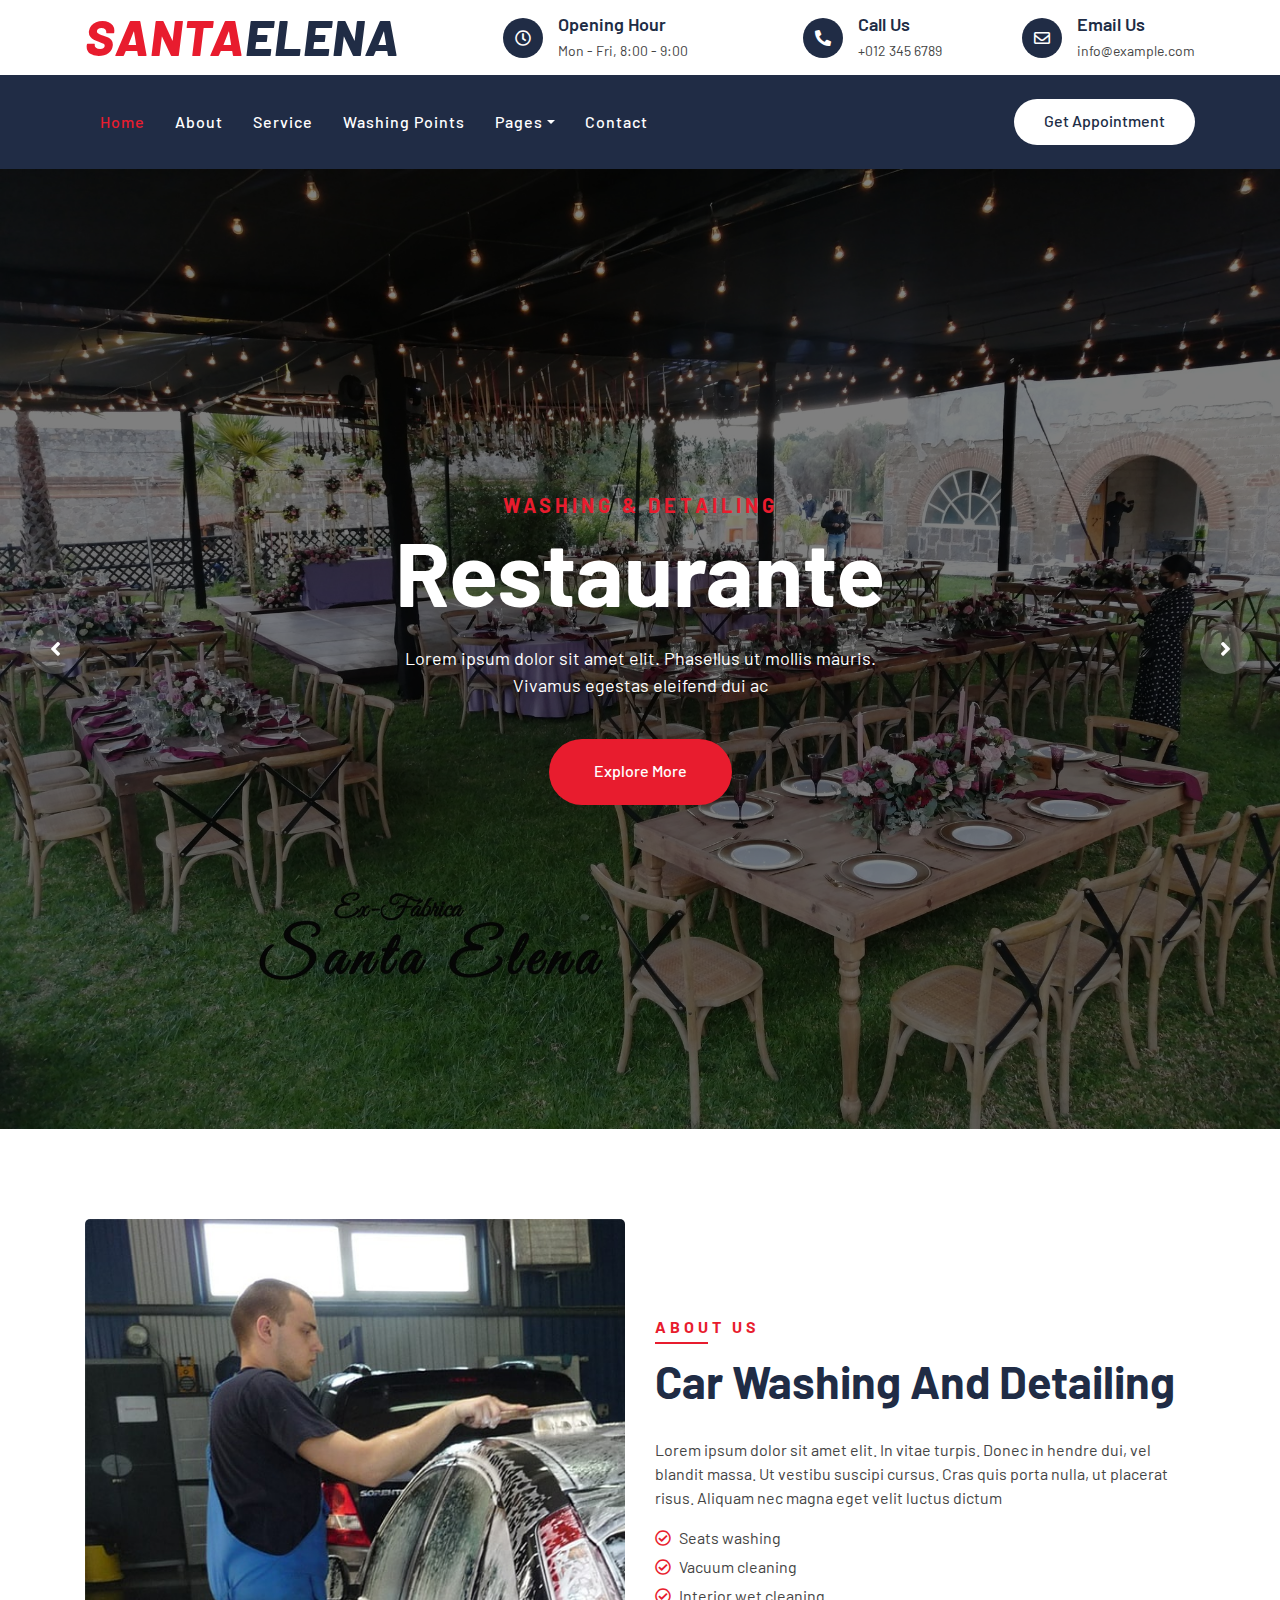
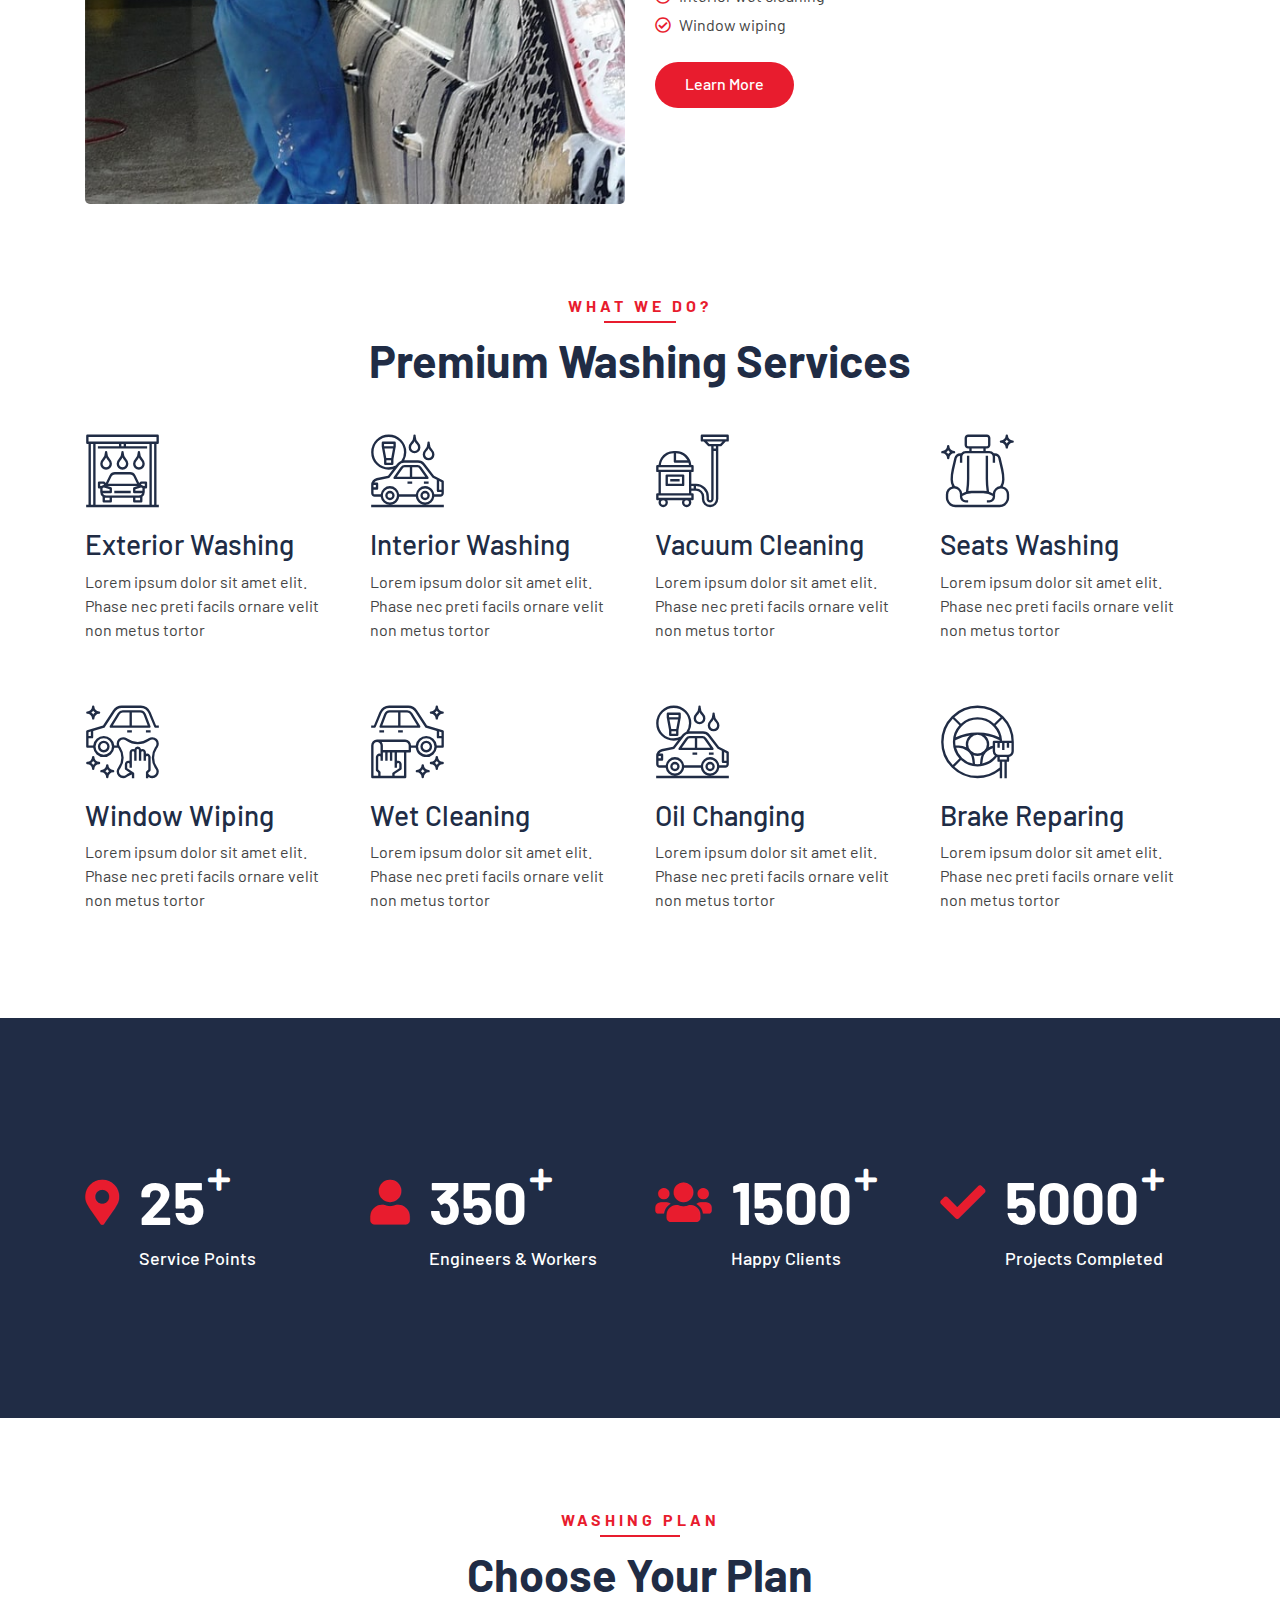
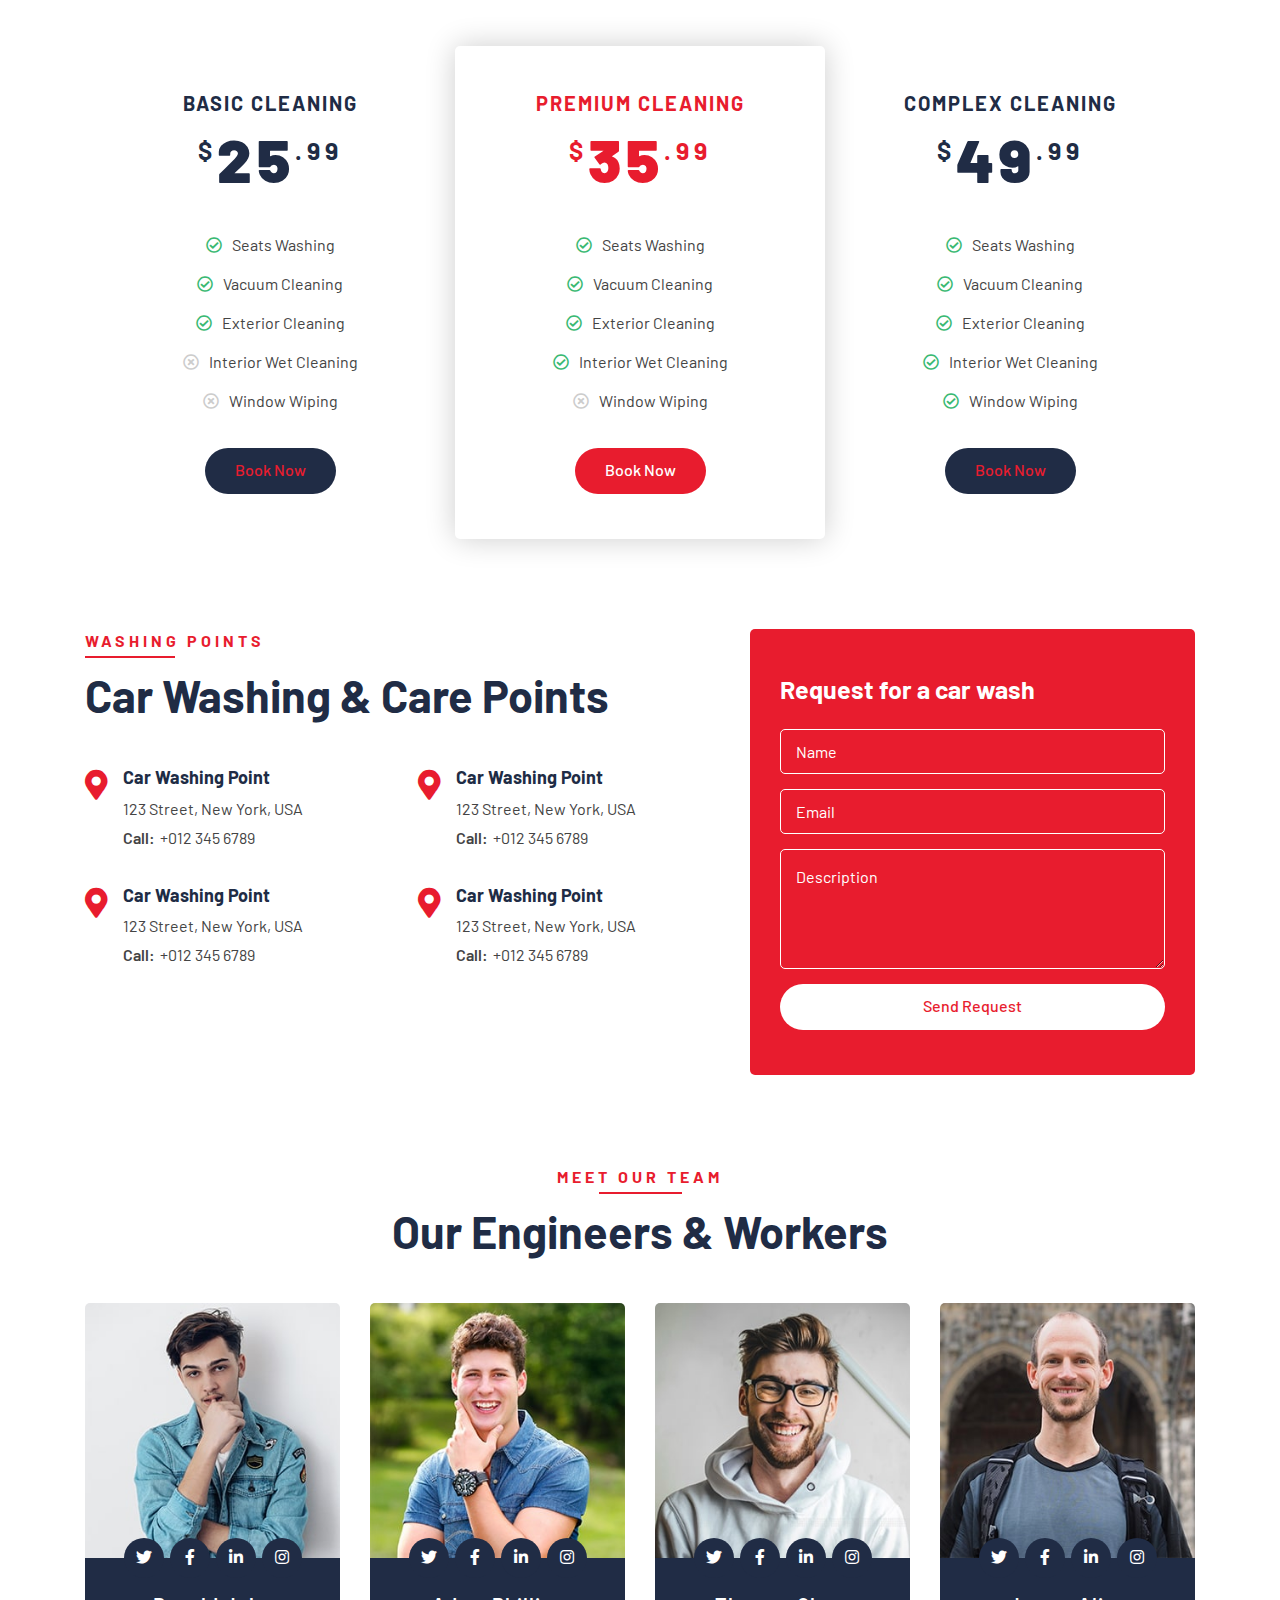
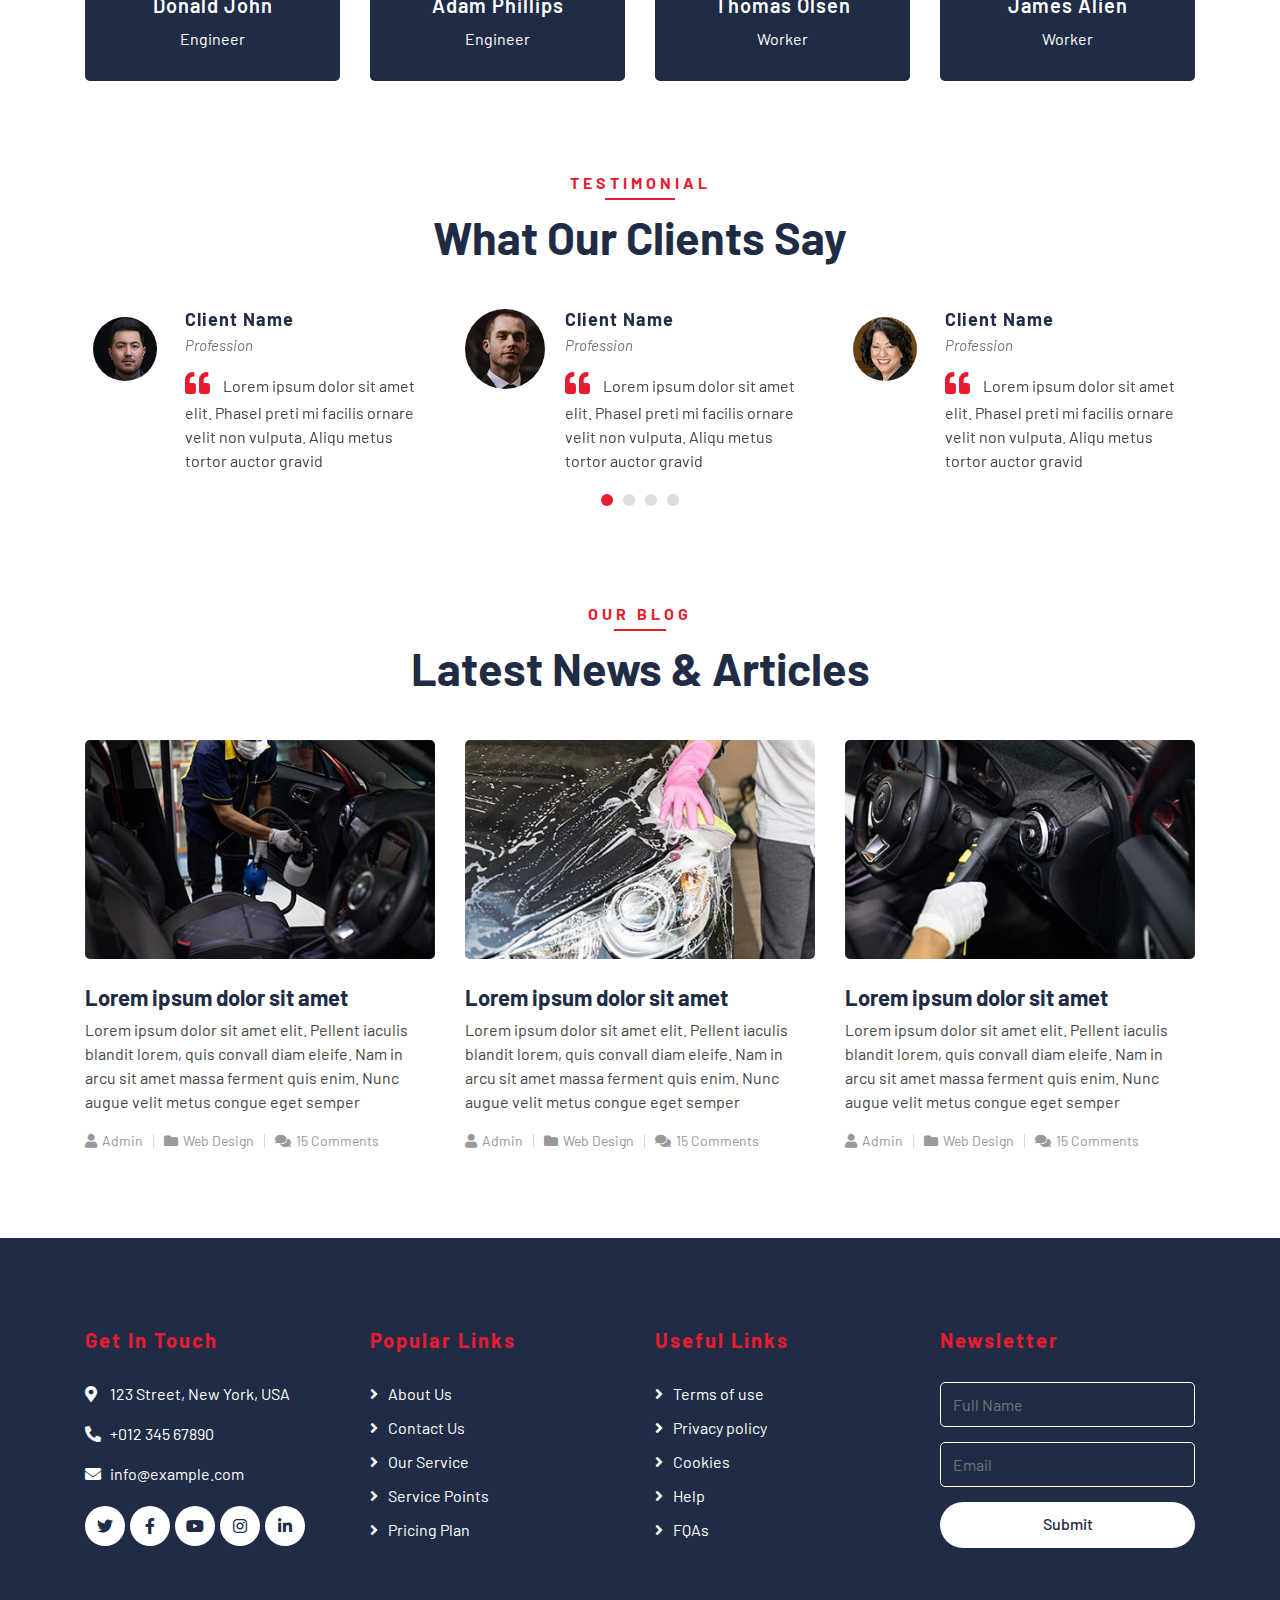
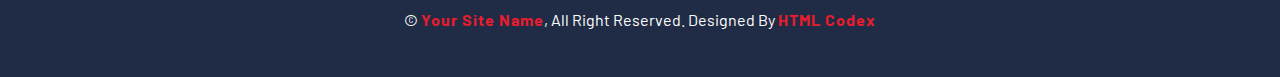
==== index.html @ a794b7d5 "proyecto final" ====
<!DOCTYPE html>
<html lang="en">
    <head>
        <meta charset="utf-8">
        <title>Santa elena Ex-Fabrica</title>
        <meta content="width=device-width, initial-scale=1.0" name="viewport">
        <meta content="Free Website Template" name="keywords">
        <meta content="Free Website Template" name="description">

        <!-- Favicon -->
        <link href="img/favicon.ico" rel="icon">

        <!-- Google Font -->
        <link href="https://fonts.googleapis.com/css2?family=Barlow:wght@400;500;600;700;800;900&display=swap" rel="stylesheet"> 
        
        <!-- CSS Libraries -->
        <link href="https://stackpath.bootstrapcdn.com/bootstrap/4.4.1/css/bootstrap.min.css" rel="stylesheet">
        <link href="https://cdnjs.cloudflare.com/ajax/libs/font-awesome/5.10.0/css/all.min.css" rel="stylesheet">
        <link href="lib/flaticon/font/flaticon.css" rel="stylesheet">
        <link href="lib/animate/animate.min.css" rel="stylesheet">
        <link href="lib/owlcarousel/assets/owl.carousel.min.css" rel="stylesheet">

        <!-- Template Stylesheet -->
        <link href="css/style.css" rel="stylesheet">
    </head>

    <body>
        <!-- Top Bar Start -->
        <div class="top-bar">
            <div class="container">
                <div class="row align-items-center">
                    <div class="col-lg-4 col-md-12">
                        <div class="logo">
                            <a href="index.html">
                                <h1>SANTA<span>ELENA</span></h1>
                                <!-- <img src="img/logo.jpg" alt="Logo"> -->
                            </a>
                        </div>
                    </div>
                    <div class="col-lg-8 col-md-7 d-none d-lg-block">
                        <div class="row">
                            <div class="col-4">
                                <div class="top-bar-item">
                                    <div class="top-bar-icon">
                                        <i class="far fa-clock"></i>
                                    </div>
                                    <div class="top-bar-text">
                                        <h3>Opening Hour</h3>
                                        <p>Mon - Fri, 8:00 - 9:00</p>
                                    </div>
                                </div>
                            </div>
                            <div class="col-4">
                                <div class="top-bar-item">
                                    <div class="top-bar-icon">
                                        <i class="fa fa-phone-alt"></i>
                                    </div>
                                    <div class="top-bar-text">
                                        <h3>Call Us</h3>
                                        <p>+012 345 6789</p>
                                    </div>
                                </div>
                            </div>
                            <div class="col-4">
                                <div class="top-bar-item">
                                    <div class="top-bar-icon">
                                        <i class="far fa-envelope"></i>
                                    </div>
                                    <div class="top-bar-text">
                                        <h3>Email Us</h3>
                                        <p>info@example.com</p>
                                    </div>
                                </div>
                            </div>
                        </div>
                    </div>
                </div>
            </div>
        </div>
        <!-- Top Bar End -->

        <!-- Nav Bar Start -->
        <div class="nav-bar">
            <div class="container">
                <nav class="navbar navbar-expand-lg bg-dark navbar-dark">
                    <a href="#" class="navbar-brand">MENU</a>
                    <button type="button" class="navbar-toggler" data-toggle="collapse" data-target="#navbarCollapse">
                        <span class="navbar-toggler-icon"></span>
                    </button>

                    <div class="collapse navbar-collapse justify-content-between" id="navbarCollapse">
                        <div class="navbar-nav mr-auto">
                            <a href="index.html" class="nav-item nav-link active">Home</a>
                            <a href="about.html" class="nav-item nav-link">About</a>
                            <a href="service.html" class="nav-item nav-link">Service</a>
                            <a href="location.html" class="nav-item nav-link">Washing Points</a>
                            <div class="nav-item dropdown">
                                <a href="#" class="nav-link dropdown-toggle" data-toggle="dropdown">Pages</a>
                                <div class="dropdown-menu">
                                    <a href="blog.html" class="dropdown-item">Blog Grid</a>
                                    <a href="single.html" class="dropdown-item">Detail Page</a>
                                    <a href="team.html" class="dropdown-item">Team Member</a>
                                    <a href="booking.html" class="dropdown-item">Schedule Booking</a>
                                </div>
                            </div>
                            <a href="contact.html" class="nav-item nav-link">Contact</a>
                        </div>
                        <div class="ml-auto">
                            <a class="btn btn-custom" href="#">Get Appointment</a>
                        </div>
                    </div>
                </nav>
            </div>
        </div>
        <!-- Nav Bar End -->


        <!-- Carousel Start -->
        <div class="carousel">
            <div class="container-fluid">
                <div class="owl-carousel">
                    <div class="carousel-item">
                        <div class="carousel-img">
                            <img src="img/img5.jpg" alt="Image">
                        </div>
                        <div class="carousel-text">
                            <h3>Washing & Detailing</h3>
                            <h1>Restaurante</h1>
                            <p>
                                Lorem ipsum dolor sit amet elit. Phasellus ut mollis mauris. Vivamus egestas eleifend dui ac
                            </p>
                            <a class="btn btn-custom" href="">Explore More</a>
                        </div>
                    </div>
                    <div class="carousel-item">
                        <div class="carousel-img">
                            <img src="img/img4.jpg" alt="Image">
                        </div>
                        <div class="carousel-text">
                            <h3>Washing & Detailing </h3>
                            <h1>Eventos sociales y privados</h1>
                            <p>
                                Morbi sagittis turpis id suscipit feugiat. Suspendisse eu augue urna. Morbi sagittis orci sodales
                            </p>
                            <a class="btn btn-custom" href="">Explore More</a>
                        </div>
                    </div>
                    <div class="carousel-item">
                        <div class="carousel-img">
                            <img src="img/img3.jpg" alt="Image">
                        </div>
                        <div class="carousel-text">
                            <h3>Washing & Detailing</h3>
                            <h1>Alberca Climatizada</h1>
                            <p>
                                Sed ultrices, est eget feugiat accumsan, dui nibh egestas tortor, ut rhoncus nibh ligula euismod quam
                            </p>
                            <a class="btn btn-custom" href="">Explore More</a>
                        </div>
                    </div>
                </div>
            </div>
        </div>
        <!-- Carousel End -->
        

        <!-- About Start -->
        <div class="about">
            <div class="container">
                <div class="row align-items-center">
                    <div class="col-lg-6">
                        <div class="about-img">
                            <img src="img/about.jpg" alt="Image">
                        </div>
                    </div>
                    <div class="col-lg-6">
                        <div class="section-header text-left">
                            <p>About Us</p>
                            <h2>car washing and detailing</h2>
                        </div>
                        <div class="about-content">
                            <p>
                                Lorem ipsum dolor sit amet elit. In vitae turpis. Donec in hendre dui, vel blandit massa. Ut vestibu suscipi cursus. Cras quis porta nulla, ut placerat risus. Aliquam nec magna eget velit luctus dictum
                            </p>
                            <ul>
                                <li><i class="far fa-check-circle"></i>Seats washing</li>
                                <li><i class="far fa-check-circle"></i>Vacuum cleaning</li>
                                <li><i class="far fa-check-circle"></i>Interior wet cleaning</li>
                                <li><i class="far fa-check-circle"></i>Window wiping</li>
                            </ul>
                            <a class="btn btn-custom" href="">Learn More</a>
                        </div>
                    </div>
                </div>
            </div>
        </div>
        <!-- About End -->


        <!-- Service Start -->
        <div class="service">
            <div class="container">
                <div class="section-header text-center">
                    <p>What We Do?</p>
                    <h2>Premium Washing Services</h2>
                </div>
                <div class="row">
                    <div class="col-lg-3 col-md-6">
                        <div class="service-item">
                            <i class="flaticon-car-wash-1"></i>
                            <h3>Exterior Washing</h3>
                            <p>Lorem ipsum dolor sit amet elit. Phase nec preti facils ornare velit non metus tortor</p>
                        </div>
                    </div>
                    <div class="col-lg-3 col-md-6">
                        <div class="service-item">
                            <i class="flaticon-car-wash"></i>
                            <h3>Interior Washing</h3>
                            <p>Lorem ipsum dolor sit amet elit. Phase nec preti facils ornare velit non metus tortor</p>
                        </div>
                    </div>
                    <div class="col-lg-3 col-md-6">
                        <div class="service-item">
                            <i class="flaticon-vacuum-cleaner"></i>
                            <h3>Vacuum Cleaning</h3>
                            <p>Lorem ipsum dolor sit amet elit. Phase nec preti facils ornare velit non metus tortor</p>
                        </div>
                    </div>
                    <div class="col-lg-3 col-md-6">
                        <div class="service-item">
                            <i class="flaticon-seat"></i>
                            <h3>Seats Washing</h3>
                            <p>Lorem ipsum dolor sit amet elit. Phase nec preti facils ornare velit non metus tortor</p>
                        </div>
                    </div>
                    <div class="col-lg-3 col-md-6">
                        <div class="service-item">
                            <i class="flaticon-car-service"></i>
                            <h3>Window Wiping</h3>
                            <p>Lorem ipsum dolor sit amet elit. Phase nec preti facils ornare velit non metus tortor</p>
                        </div>
                    </div>
                    <div class="col-lg-3 col-md-6">
                        <div class="service-item">
                            <i class="flaticon-car-service-2"></i>
                            <h3>Wet Cleaning</h3>
                            <p>Lorem ipsum dolor sit amet elit. Phase nec preti facils ornare velit non metus tortor</p>
                        </div>
                    </div>
                    <div class="col-lg-3 col-md-6">
                        <div class="service-item">
                            <i class="flaticon-car-wash"></i>
                            <h3>Oil Changing</h3>
                            <p>Lorem ipsum dolor sit amet elit. Phase nec preti facils ornare velit non metus tortor</p>
                        </div>
                    </div>
                    <div class="col-lg-3 col-md-6">
                        <div class="service-item">
                            <i class="flaticon-brush-1"></i>
                            <h3>Brake Reparing</h3>
                            <p>Lorem ipsum dolor sit amet elit. Phase nec preti facils ornare velit non metus tortor</p>
                        </div>
                    </div>
                </div>
            </div>
        </div>
        <!-- Service End -->
        
        
        <!-- Facts Start -->
        <div class="facts" data-parallax="scroll" data-image-src="img/facts.jpg">
            <div class="container">
                <div class="row">
                    <div class="col-lg-3 col-md-6">
                        <div class="facts-item">
                            <i class="fa fa-map-marker-alt"></i>
                            <div class="facts-text">
                                <h3 data-toggle="counter-up">25</h3>
                                <p>Service Points</p>
                            </div>
                        </div>
                    </div>
                    <div class="col-lg-3 col-md-6">
                        <div class="facts-item">
                            <i class="fa fa-user"></i>
                            <div class="facts-text">
                                <h3 data-toggle="counter-up">350</h3>
                                <p>Engineers & Workers</p>
                            </div>
                        </div>
                    </div>
                    <div class="col-lg-3 col-md-6">
                        <div class="facts-item">
                            <i class="fa fa-users"></i>
                            <div class="facts-text">
                                <h3 data-toggle="counter-up">1500</h3>
                                <p>Happy Clients</p>
                            </div>
                        </div>
                    </div>
                    <div class="col-lg-3 col-md-6">
                        <div class="facts-item">
                            <i class="fa fa-check"></i>
                            <div class="facts-text">
                                <h3 data-toggle="counter-up">5000</h3>
                                <p>Projects Completed</p>
                            </div>
                        </div>
                    </div>
                </div>
            </div>
        </div>
        <!-- Facts End -->
        
        
        <!-- Price Start -->
        <div class="price">
            <div class="container">
                <div class="section-header text-center">
                    <p>Washing Plan</p>
                    <h2>Choose Your Plan</h2>
                </div>
                <div class="row">
                    <div class="col-md-4">
                        <div class="price-item">
                            <div class="price-header">
                                <h3>Basic Cleaning</h3>
                                <h2><span>$</span><strong>25</strong><span>.99</span></h2>
                            </div>
                            <div class="price-body">
                                <ul>
                                    <li><i class="far fa-check-circle"></i>Seats Washing</li>
                                    <li><i class="far fa-check-circle"></i>Vacuum Cleaning</li>
                                    <li><i class="far fa-check-circle"></i>Exterior Cleaning</li>
                                    <li><i class="far fa-times-circle"></i>Interior Wet Cleaning</li>
                                    <li><i class="far fa-times-circle"></i>Window Wiping</li>
                                </ul>
                            </div>
                            <div class="price-footer">
                                <a class="btn btn-custom" href="">Book Now</a>
                            </div>
                        </div>
                    </div>
                    <div class="col-md-4">
                        <div class="price-item featured-item">
                            <div class="price-header">
                                <h3>Premium Cleaning</h3>
                                <h2><span>$</span><strong>35</strong><span>.99</span></h2>
                            </div>
                            <div class="price-body">
                                <ul>
                                    <li><i class="far fa-check-circle"></i>Seats Washing</li>
                                    <li><i class="far fa-check-circle"></i>Vacuum Cleaning</li>
                                    <li><i class="far fa-check-circle"></i>Exterior Cleaning</li>
                                    <li><i class="far fa-check-circle"></i>Interior Wet Cleaning</li>
                                    <li><i class="far fa-times-circle"></i>Window Wiping</li>
                                </ul>
                            </div>
                            <div class="price-footer">
                                <a class="btn btn-custom" href="">Book Now</a>
                            </div>
                        </div>
                    </div>
                    <div class="col-md-4">
                        <div class="price-item">
                            <div class="price-header">
                                <h3>Complex Cleaning</h3>
                                <h2><span>$</span><strong>49</strong><span>.99</span></h2>
                            </div>
                            <div class="price-body">
                                <ul>
                                    <li><i class="far fa-check-circle"></i>Seats Washing</li>
                                    <li><i class="far fa-check-circle"></i>Vacuum Cleaning</li>
                                    <li><i class="far fa-check-circle"></i>Exterior Cleaning</li>
                                    <li><i class="far fa-check-circle"></i>Interior Wet Cleaning</li>
                                    <li><i class="far fa-check-circle"></i>Window Wiping</li>
                                </ul>
                            </div>
                            <div class="price-footer">
                                <a class="btn btn-custom" href="">Book Now</a>
                            </div>
                        </div>
                    </div>
                </div>
            </div>
        </div>
        <!-- Price End -->
        
        
        <!-- Location Start -->
        <div class="location">
            <div class="container">
                <div class="row">
                    <div class="col-lg-7">
                        <div class="section-header text-left">
                            <p>Washing Points</p>
                            <h2>Car Washing & Care Points</h2>
                        </div>
                        <div class="row">
                            <div class="col-md-6">
                                <div class="location-item">
                                    <i class="fa fa-map-marker-alt"></i>
                                    <div class="location-text">
                                        <h3>Car Washing Point</h3>
                                        <p>123 Street, New York, USA</p>
                                        <p><strong>Call:</strong>+012 345 6789</p>
                                    </div>
                                </div>
                            </div>
                            <div class="col-md-6">
                                <div class="location-item">
                                    <i class="fa fa-map-marker-alt"></i>
                                    <div class="location-text">
                                        <h3>Car Washing Point</h3>
                                        <p>123 Street, New York, USA</p>
                                        <p><strong>Call:</strong>+012 345 6789</p>
                                    </div>
                                </div>
                            </div>
                            <div class="col-md-6">
                                <div class="location-item">
                                    <i class="fa fa-map-marker-alt"></i>
                                    <div class="location-text">
                                        <h3>Car Washing Point</h3>
                                        <p>123 Street, New York, USA</p>
                                        <p><strong>Call:</strong>+012 345 6789</p>
                                    </div>
                                </div>
                            </div>
                            <div class="col-md-6">
                                <div class="location-item">
                                    <i class="fa fa-map-marker-alt"></i>
                                    <div class="location-text">
                                        <h3>Car Washing Point</h3>
                                        <p>123 Street, New York, USA</p>
                                        <p><strong>Call:</strong>+012 345 6789</p>
                                    </div>
                                </div>
                            </div>
                        </div>
                    </div>
                    <div class="col-lg-5">
                        <div class="location-form">
                            <h3>Request for a car wash</h3>
                            <form>
                                <div class="control-group">
                                    <input type="text" class="form-control" placeholder="Name" required="required" />
                                </div>
                                <div class="control-group">
                                    <input type="email" class="form-control" placeholder="Email" required="required" />
                                </div>
                                <div class="control-group">
                                    <textarea class="form-control" placeholder="Description" required="required"></textarea>
                                </div>
                                <div>
                                    <button class="btn btn-custom" type="submit">Send Request</button>
                                </div>
                            </form>
                        </div>
                    </div>
                </div>
            </div>
        </div>
        <!-- Location End -->


        <!-- Team Start -->
        <div class="team">
            <div class="container">
                <div class="section-header text-center">
                    <p>Meet Our Team</p>
                    <h2>Our Engineers & Workers</h2>
                </div>
                <div class="row">
                    <div class="col-lg-3 col-md-6">
                        <div class="team-item">
                            <div class="team-img">
                                <img src="img/team-1.jpg" alt="Team Image">
                            </div>
                            <div class="team-text">
                                <h2>Donald John</h2>
                                <p>Engineer</p>
                                <div class="team-social">
                                    <a href=""><i class="fab fa-twitter"></i></a>
                                    <a href=""><i class="fab fa-facebook-f"></i></a>
                                    <a href=""><i class="fab fa-linkedin-in"></i></a>
                                    <a href=""><i class="fab fa-instagram"></i></a>
                                </div>
                            </div>
                        </div>
                    </div>
                    <div class="col-lg-3 col-md-6">
                        <div class="team-item">
                            <div class="team-img">
                                <img src="img/team-2.jpg" alt="Team Image">
                            </div>
                            <div class="team-text">
                                <h2>Adam Phillips</h2>
                                <p>Engineer</p>
                                <div class="team-social">
                                    <a href=""><i class="fab fa-twitter"></i></a>
                                    <a href=""><i class="fab fa-facebook-f"></i></a>
                                    <a href=""><i class="fab fa-linkedin-in"></i></a>
                                    <a href=""><i class="fab fa-instagram"></i></a>
                                </div>
                            </div>
                        </div>
                    </div>
                    <div class="col-lg-3 col-md-6">
                        <div class="team-item">
                            <div class="team-img">
                                <img src="img/team-3.jpg" alt="Team Image">
                            </div>
                            <div class="team-text">
                                <h2>Thomas Olsen</h2>
                                <p>Worker</p>
                                <div class="team-social">
                                    <a href=""><i class="fab fa-twitter"></i></a>
                                    <a href=""><i class="fab fa-facebook-f"></i></a>
                                    <a href=""><i class="fab fa-linkedin-in"></i></a>
                                    <a href=""><i class="fab fa-instagram"></i></a>
                                </div>
                            </div>
                        </div>
                    </div>
                    <div class="col-lg-3 col-md-6">
                        <div class="team-item">
                            <div class="team-img">
                                <img src="img/team-4.jpg" alt="Team Image">
                            </div>
                            <div class="team-text">
                                <h2>James Alien</h2>
                                <p>Worker</p>
                                <div class="team-social">
                                    <a href=""><i class="fab fa-twitter"></i></a>
                                    <a href=""><i class="fab fa-facebook-f"></i></a>
                                    <a href=""><i class="fab fa-linkedin-in"></i></a>
                                    <a href=""><i class="fab fa-instagram"></i></a>
                                </div>
                            </div>
                        </div>
                    </div>
                </div>
            </div>
        </div>
        <!-- Team End -->
        
        
        <!-- Testimonial Start -->
        <div class="testimonial">
            <div class="container">
                <div class="section-header text-center">
                    <p>Testimonial</p>
                    <h2>What our clients say</h2>
                </div>
                <div class="owl-carousel testimonials-carousel">
                    <div class="testimonial-item">
                        <img src="img/testimonial-1.jpg" alt="Image">
                        <div class="testimonial-text">
                            <h3>Client Name</h3>
                            <h4>Profession</h4>
                            <p>
                                Lorem ipsum dolor sit amet elit. Phasel preti mi facilis ornare velit non vulputa. Aliqu metus tortor auctor gravid
                            </p>
                        </div>
                    </div>
                    <div class="testimonial-item">
                        <img src="img/testimonial-2.jpg" alt="Image">
                        <div class="testimonial-text">
                            <h3>Client Name</h3>
                            <h4>Profession</h4>
                            <p>
                                Lorem ipsum dolor sit amet elit. Phasel preti mi facilis ornare velit non vulputa. Aliqu metus tortor auctor gravid
                            </p>
                        </div>
                    </div>
                    <div class="testimonial-item">
                        <img src="img/testimonial-3.jpg" alt="Image">
                        <div class="testimonial-text">
                            <h3>Client Name</h3>
                            <h4>Profession</h4>
                            <p>
                                Lorem ipsum dolor sit amet elit. Phasel preti mi facilis ornare velit non vulputa. Aliqu metus tortor auctor gravid
                            </p>
                        </div>
                    </div>
                    <div class="testimonial-item">
                        <img src="img/testimonial-4.jpg" alt="Image">
                        <div class="testimonial-text">
                            <h3>Client Name</h3>
                            <h4>Profession</h4>
                            <p>
                                Lorem ipsum dolor sit amet elit. Phasel preti mi facilis ornare velit non vulputa. Aliqu metus tortor auctor gravid
                            </p>
                        </div>
                    </div>
                </div>
            </div>
        </div>
        <!-- Testimonial End -->


        <!-- Blog Start -->
        <div class="blog">
            <div class="container">
                <div class="section-header text-center">
                    <p>Our Blog</p>
                    <h2>Latest news & articles</h2>
                </div>
                <div class="row">
                    <div class="col-lg-4">
                        <div class="blog-item">
                            <div class="blog-img">
                                <img src="img/blog-1.jpg" alt="Image">
                                <div class="meta-date">
                                    <span>01</span>
                                    <strong>Jan</strong>
                                    <span>2045</span>
                                </div>
                            </div>
                            <div class="blog-text">
                                <h3><a href="#">Lorem ipsum dolor sit amet</a></h3>
                                <p>
                                    Lorem ipsum dolor sit amet elit. Pellent iaculis blandit lorem, quis convall diam eleife. Nam in arcu sit amet massa ferment quis enim. Nunc  augue velit metus congue eget semper
                                </p>
                            </div>
                            <div class="blog-meta">
                                <p><i class="fa fa-user"></i><a href="">Admin</a></p>
                                <p><i class="fa fa-folder"></i><a href="">Web Design</a></p>
                                <p><i class="fa fa-comments"></i><a href="">15 Comments</a></p>
                            </div>
                        </div>
                    </div>
                    <div class="col-lg-4">
                        <div class="blog-item">
                            <div class="blog-img">
                                <img src="img/blog-2.jpg" alt="Image">
                                <div class="meta-date">
                                    <span>01</span>
                                    <strong>Jan</strong>
                                    <span>2045</span>
                                </div>
                            </div>
                            <div class="blog-text">
                                <h3><a href="#">Lorem ipsum dolor sit amet</a></h3>
                                <p>
                                    Lorem ipsum dolor sit amet elit. Pellent iaculis blandit lorem, quis convall diam eleife. Nam in arcu sit amet massa ferment quis enim. Nunc  augue velit metus congue eget semper
                                </p>
                            </div>
                            <div class="blog-meta">
                                <p><i class="fa fa-user"></i><a href="">Admin</a></p>
                                <p><i class="fa fa-folder"></i><a href="">Web Design</a></p>
                                <p><i class="fa fa-comments"></i><a href="">15 Comments</a></p>
                            </div>
                        </div>
                    </div>
                    <div class="col-lg-4">
                        <div class="blog-item">
                            <div class="blog-img">
                                <img src="img/blog-3.jpg" alt="Image">
                                <div class="meta-date">
                                    <span>01</span>
                                    <strong>Jan</strong>
                                    <span>2045</span>
                                </div>
                            </div>
                            <div class="blog-text">
                                <h3><a href="#">Lorem ipsum dolor sit amet</a></h3>
                                <p>
                                    Lorem ipsum dolor sit amet elit. Pellent iaculis blandit lorem, quis convall diam eleife. Nam in arcu sit amet massa ferment quis enim. Nunc  augue velit metus congue eget semper
                                </p>
                            </div>
                            <div class="blog-meta">
                                <p><i class="fa fa-user"></i><a href="">Admin</a></p>
                                <p><i class="fa fa-folder"></i><a href="">Web Design</a></p>
                                <p><i class="fa fa-comments"></i><a href="">15 Comments</a></p>
                            </div>
                        </div>
                    </div>
                </div>
            </div>
        </div>
        <!-- Blog End -->


        <!-- Footer Start -->
        <div class="footer">
            <div class="container">
                <div class="row">
                    <div class="col-lg-3 col-md-6">
                        <div class="footer-contact">
                            <h2>Get In Touch</h2>
                            <p><i class="fa fa-map-marker-alt"></i>123 Street, New York, USA</p>
                            <p><i class="fa fa-phone-alt"></i>+012 345 67890</p>
                            <p><i class="fa fa-envelope"></i>info@example.com</p>
                            <div class="footer-social">
                                <a class="btn" href=""><i class="fab fa-twitter"></i></a>
                                <a class="btn" href=""><i class="fab fa-facebook-f"></i></a>
                                <a class="btn" href=""><i class="fab fa-youtube"></i></a>
                                <a class="btn" href=""><i class="fab fa-instagram"></i></a>
                                <a class="btn" href=""><i class="fab fa-linkedin-in"></i></a>
                            </div>
                        </div>
                    </div>
                    <div class="col-lg-3 col-md-6">
                        <div class="footer-link">
                            <h2>Popular Links</h2>
                            <a href="">About Us</a>
                            <a href="">Contact Us</a>
                            <a href="">Our Service</a>
                            <a href="">Service Points</a>
                            <a href="">Pricing Plan</a>
                        </div>
                    </div>
                    <div class="col-lg-3 col-md-6">
                        <div class="footer-link">
                            <h2>Useful Links</h2>
                            <a href="">Terms of use</a>
                            <a href="">Privacy policy</a>
                            <a href="">Cookies</a>
                            <a href="">Help</a>
                            <a href="">FQAs</a>
                        </div>
                    </div>
                    <div class="col-lg-3 col-md-6">
                        <div class="footer-newsletter">
                            <h2>Newsletter</h2>
                            <form>
                                <input class="form-control" placeholder="Full Name">
                                <input class="form-control" placeholder="Email">
                                <button class="btn btn-custom">Submit</button>
                            </form>
                        </div>
                    </div>
                </div>
            </div>
            <div class="container copyright">
                <p>&copy; <a href="#">Your Site Name</a>, All Right Reserved. Designed By <a href="https://htmlcodex.com">HTML Codex</a></p>
            </div>
        </div>
        <!-- Footer End -->
        
        <!-- Back to top button -->
        <a href="#" class="back-to-top"><i class="fa fa-chevron-up"></i></a>
        
        <!-- Pre Loader -->
        <div id="loader" class="show">
            <div class="loader"></div>
        </div>

        <!-- JavaScript Libraries -->
        <script src="https://code.jquery.com/jquery-3.4.1.min.js"></script>
        <script src="https://stackpath.bootstrapcdn.com/bootstrap/4.4.1/js/bootstrap.bundle.min.js"></script>
        <script src="lib/easing/easing.min.js"></script>
        <script src="lib/owlcarousel/owl.carousel.min.js"></script>
        <script src="lib/waypoints/waypoints.min.js"></script>
        <script src="lib/counterup/counterup.min.js"></script>
        
        <!-- Contact Javascript File -->
        <script src="mail/jqBootstrapValidation.min.js"></script>
        <script src="mail/contact.js"></script>

        <!-- Template Javascript -->
        <script src="js/main.js"></script>
    </body>
</html>
---- lib/flaticon/font/flaticon.css ----
/*
  	Flaticon icon font: Flaticon
  	Creation date: 11/10/2020 08:08
  	*/

@font-face {
  font-family: "Flaticon";
  src: url("./Flaticon.eot");
  src: url("./Flaticon.eot?#iefix") format("embedded-opentype"),
       url("./Flaticon.woff2") format("woff2"),
       url("./Flaticon.woff") format("woff"),
       url("./Flaticon.ttf") format("truetype"),
       url("./Flaticon.svg#Flaticon") format("svg");
  font-weight: normal;
  font-style: normal;
}

@media screen and (-webkit-min-device-pixel-ratio:0) {
  @font-face {
    font-family: "Flaticon";
    src: url("./Flaticon.svg#Flaticon") format("svg");
  }
}

[class^="flaticon-"]:before, [class*=" flaticon-"]:before,
[class^="flaticon-"]:after, [class*=" flaticon-"]:after {   
  font-family: Flaticon;
        font-size: 20px;
font-style: normal;
margin-left: 20px;
}

.flaticon-car-wash-1:before { content: "\f100"; }
.flaticon-car-service:before { content: "\f101"; }
.flaticon-seat:before { content: "\f102"; }
.flaticon-car-service-1:before { content: "\f103"; }
.flaticon-car-wash:before { content: "\f104"; }
.flaticon-brush:before { content: "\f105"; }
.flaticon-vacuum-cleaner:before { content: "\f106"; }
.flaticon-brush-1:before { content: "\f107"; }
.flaticon-car-service-2:before { content: "\f108"; }
.flaticon-car-service-3:before { content: "\f109"; }
---- css/style.css ----
/*******************************/
/********* General CSS *********/
/*******************************/
body {
    color: #444444;
    font-weight: 400;
    background: #ffffff;
    font-family: 'Barlow', sans-serif;
}

h1,
h2, 
h3, 
h4,
h5, 
h6 {
    color: #202C45;
}

a {
    color: #202C45;
    transition: .3s;
}

a:hover,
a:active,
a:focus {
    color: #caa914;
    outline: none;
    text-decoration: none;
}

.btn.btn-custom {
    padding: 10px 30px 12px 30px;
    text-align: center; 
    font-size: 16px;
    font-weight: 500;
    color: #ffffff;
    background: #E81C2E;
    border: none;
    border-radius: 60px;
    box-shadow: inset 0 0 0 0 #202C45;
    transition: ease-out 0.5s;
    -webkit-transition: ease-out 0.5s;
    -moz-transition: ease-out 0.5s;
}

.btn.btn-custom:hover {
    color: #E81C2E;
    background: #202C45;
    box-shadow: inset 200px 0 0 0 #202C45;
}

.btn:focus,
.form-control:focus {
    box-shadow: none;
}

.container-fluid {
    max-width: 1366px;
}

[class^="flaticon-"]:before, [class*=" flaticon-"]:before,
[class^="flaticon-"]:after, [class*=" flaticon-"]:after {   
    font-size: inherit;
    margin-left: 0;
}


/**********************************/
/****** Loader & Back to Top ******/
/**********************************/
#loader {
    position: fixed;
    top: 0;
    right: 0;
    bottom: 0;
    left: 0;
    display: flex;
    align-items: center;
    justify-content: center;
    background: #ffffff;
    opacity: 0;
    visibility: hidden;
    -webkit-transition: opacity .3s ease-out, visibility 0s linear .3s;
    -o-transition: opacity .3s ease-out, visibility 0s linear .3s;
    transition: opacity .3s ease-out, visibility 0s linear .3s;
    z-index: 999;
}

#loader.show {
    -webkit-transition: opacity .6s ease-out, visibility 0s linear 0s;
    -o-transition: opacity .6s ease-out, visibility 0s linear 0s;
    transition: opacity .6s ease-out, visibility 0s linear 0s;
    visibility: visible;
    opacity: 1;
}

#loader .loader {
    position: relative;
    width: 45px;
    height: 45px;
    border: 5px solid #dddddd;
    border-top: 5px solid #E81C2E;
    border-radius: 50%;
    -webkit-animation: spin 2s linear infinite;
    animation: spin 2s linear infinite;
}

@-webkit-keyframes spin {
    0% { -webkit-transform: rotate(0deg); }
    100% { -webkit-transform: rotate(360deg); }
}

@keyframes spin {
    0% { transform: rotate(0deg); }
    100% { transform: rotate(360deg); }
}

.back-to-top {
    position: fixed;
    display: none;
    width: 44px;
    height: 44px;
    text-align: center;
    line-height: 1;
    font-size: 22px;
    right: 15px;
    bottom: 15px;
    transition: .5s;
    background: #E81C2E;
    border-radius: 44px;
    z-index: 9;
}

.back-to-top i {
    color: #ffffff;
    padding-top: 10px;
}

.back-to-top:hover {
    background: #202C45;
}


/**********************************/
/********** Top Bar CSS ***********/
/**********************************/
.top-bar {
    position: relative;
    height: 75px;
    display: flex;
    align-items: center;
    background: #ffffff;
}

.top-bar .logo {
    text-align: left;
    overflow: hidden;
}

.top-bar .logo h1 {
    margin: -4px 0 0 0;
    color: #E81C2E;
    font-size: 50px;
    line-height: 50px;
    font-weight: 800;
    letter-spacing: 1px;
    font-style: italic;
}

.top-bar .logo h1 span {
    color: #202C45;
}

.top-bar .logo img {
    max-width: 100%;
    max-height: 60px;
}

.top-bar .top-bar-item {
    display: flex;
    align-items: center;
    justify-content: flex-end;
}

.top-bar .top-bar-icon {
    width: 40px;
    height: 40px;
    display: flex;
    align-items: center;
    justify-content: center;
    background: #202C45;
    border-radius: 40px;
}

.top-bar .top-bar-icon i {
    margin: 0;
    color: #ffffff;
    font-size: 16px;
}

.top-bar .top-bar-text {
    padding-left: 15px;
}

.top-bar .top-bar-text h3 {
    margin: 0 0 5px 0;
    font-size: 18px;
    font-weight: 600;
}

.top-bar .top-bar-text p {
    margin: 0;
    font-size: 14px;
    font-weight: 400;
}

@media (max-width: 991.98px) {
    .top-bar .logo {
        text-align: center;
    }
}


/**********************************/
/*********** Nav Bar CSS **********/
/**********************************/
.nav-bar {
    position: relative;
    background: #202C45;
}

.nav-bar.nav-sticky {
    position: fixed;
    width: 100%;
    top: 0;
    left: 0;
    box-shadow: 0 2px 5px rgba(0, 0, 0, .3);
    z-index: 999;
}

.nav-bar .navbar {
    padding: 20px 0;
    background: #202C45 !important;
    transition: .3s;
}

.nav-bar.nav-sticky .navbar {
    padding: 5px 0;
}

.navbar-dark .navbar-nav .nav-link,
.navbar-dark .navbar-nav .nav-link:focus,
.navbar-dark .navbar-nav .nav-link:hover,
.navbar-dark .navbar-nav .nav-link.active {
    color: #ffffff;
    padding: 15px;
    font-weight: 500;
    letter-spacing: 1px;
}

.navbar-dark .navbar-nav .nav-link:hover,
.navbar-dark .navbar-nav .nav-link.active {
    color: #E81C2E;
}

.nav-bar .dropdown-menu {
    margin-top: 0;
    border: 0;
    border-radius: 0;
    background: #f8f9fa;
}

.nav-bar .btn.btn-custom {
    color: #202C45;
    background: #ffffff;
    box-shadow: inset 0 0 0 0 #E81C2E;
}

.nav-bar .btn:hover {
    color: #ffffff;
    background: #E81C2E;
    box-shadow: inset 200px 0 0 0 #E81C2E;
}

@media (min-width: 992px) {
    .nav-bar .navbar-brand {
        display: none;
    }
}

@media (max-width: 991.98px) {
    .navbar-dark .navbar-nav .nav-link,
    .navbar-dark .navbar-nav .nav-link:focus,
    .navbar-dark .navbar-nav .nav-link:hover,
    .navbar-dark .navbar-nav .nav-link.active {
        padding: 5px 0;
    }
    
    .nav-bar .dropdown-menu {
        box-shadow: none;
    }
    
    .nav-bar .btn {
        display: none;
    }
}


/*******************************/
/********** Hero CSS ***********/
/*******************************/
.carousel {
    position: relative;
    width: 100%;
    min-height: 400px;
    background: #ffffff;
    margin-bottom: 45px;
}

.carousel .container-fluid {
    padding: 0;
}

.carousel .carousel-item {
    position: relative;
    width: 100%;
    min-height: 400px;
    display: flex;
    align-items: center;
    justify-content: center;
    flex-direction: column;
}

.carousel .carousel-img {
    position: relative;
    width: 100%;
    height: 100%;
    min-height: 400px;
    text-align: right;
    overflow: hidden;
}

.carousel .carousel-img::after {
    position: absolute;
    content: "";
    top: 0;
    right: 0;
    bottom: 0;
    left: 0;
    background: rgba(0, 0, 0, .5);
    z-index: 1;
}

.carousel .carousel-img img {
    width: 100%;
    height: 100%;
    object-fit: cover;
}

.carousel .carousel-text {
    position: absolute;
    max-width: 992px;
    padding: 0 15px;
    text-align: center;
    display: flex;
    align-items: center;
    justify-content: center;
    flex-direction: column;
    z-index: 2;
}

.carousel .carousel-text h3 {
    color: #E81C2E;
    font-size: 20px;
    font-weight: 700;
    letter-spacing: 4px;
    text-transform: uppercase;
    margin-bottom: 0px;
}

.carousel .carousel-text h1 {
    color: #ffffff;
    font-size: 90px;
    font-weight: 700;
    margin-bottom: 20px;
    text-transform: capitalize;
}

.carousel .carousel-text p {
    max-width: 500px;
    color: #ffffff;
    font-size: 18px;
    margin-bottom: 40px;
}

.carousel .btn.btn-custom {
    padding: 20px 45px 22px 45px;
    color: #ffffff;
}

.carousel .btn.btn-custom:hover {
    color: #E81C2E;
}

.carousel .owl-nav {
    position: absolute;
    width: 100%;
    height: 50px;
    top: calc(50% - 25px);
    left: 0;
    display: flex;
    justify-content: space-between;
    z-index: 9;
}

.carousel .owl-nav .owl-prev,
.carousel .owl-nav .owl-next {
    width: 50px;
    height: 50px;
    display: flex;
    align-items: center;
    justify-content: center;
    color: #ffffff;
    border-radius: 50px;
    background: rgba(256, 256, 256, .2);
    font-size: 22px;
    transition: .5s;
}

.carousel .owl-nav .owl-prev {
    margin-left: 30px;
}

.carousel .owl-nav .owl-next {
    margin-right: 30px;
}

.carousel .owl-nav .owl-prev:hover,
.carousel .owl-nav .owl-next:hover {
    color: #ffffff;
    background: #E81C2E;
}

.carousel .animated {
    -webkit-animation-duration: 1s;
    animation-duration: 1s;
}

@media (max-width: 991.98px) {
    .carousel .carousel-text h3 {
        margin-bottom: 5px;
    }
    
    .carousel .carousel-text h1 {
        font-size: 60px;
    }
    
    .carousel .carousel-text p {
        font-size: 16px;
    }
    
    .carousel .carousel-text .btn {
        padding: 12px 30px;
        font-size: 15px;
        letter-spacing: 0;
    }
}

@media (max-width: 767.98px) {
    .carousel .carousel-text h3 {
        font-size: 18px;
        letter-spacing: 2px;
        margin-bottom: 15px;
    }
    
    .carousel .carousel-text h1 {
        font-size: 45px;
    }
    
    .carousel .carousel-text .btn {
        padding: 10px 25px;
        font-size: 15px;
        letter-spacing: 0;
    }
}

@media (max-width: 575.98px) {
    .carousel .carousel-text h3 {
        font-size: 14px;
        letter-spacing: 1px;
        margin-bottom: 10px;
    }
    
    .carousel .carousel-text h1 {
        font-size: 30px;
        margin-bottom: 15px;
    }
    
    .carousel .carousel-text p {
        margin-bottom: 25px;
    }
    
    .carousel .carousel-text .btn {
        padding: 8px 20px;
        font-size: 14px;
        letter-spacing: 0;
    }
}


/*******************************/
/******* Page Header CSS *******/
/*******************************/
.page-header {
    position: relative;
    margin-bottom: 45px;
    padding: 90px 0;
    text-align: center;
    background: #202C45;
    border-top: 1px dotted #ffffff;
}

.page-header h2 {
    position: relative;
    color: #ffffff;
    font-size: 60px;
    font-weight: 700;
    margin-bottom: 20px;
    padding-bottom: 5px;
}

.page-header h2::after {
    position: absolute;
    content: "";
    width: 100px;
    height: 2px;
    left: calc(50% - 50px);
    bottom: 0;
    background: #ffffff;
}

.page-header a {
    position: relative;
    padding: 0 12px;
    font-size: 22px;
    color: #ffffff;
}

.page-header a:hover {
    color: #E81C2E;
}

.page-header a::after {
    position: absolute;
    content: "/";
    width: 8px;
    height: 8px;
    top: -2px;
    right: -7px;
    text-align: center;
    color: #ffffff;
}

.page-header a:last-child::after {
    display: none;
}

@media (max-width: 991.98px) {
    .page-header {
        padding: 60px 0;
    }
    
    .page-header h2 {
        font-size: 45px;
    }
    
    .page-header a {
        font-size: 20px;
    }
}

@media (max-width: 767.98px) {
    .page-header {
        padding: 45px 0;
    }
    
    .page-header h2 {
        font-size: 35px;
    }
    
    .page-header a {
        font-size: 18px;
    }
}


/*******************************/
/******* Section Header ********/
/*******************************/
.section-header {
    position: relative;
    width: 100%;
    max-width: 700px;
    margin: 0 auto 45px auto;
}

.section-header p {
    display: inline-block;
    margin-bottom: 10px;
    padding-bottom: 5px;
    position: relative;
    font-size: 16px;
    font-weight: 700;
    letter-spacing: 4px;
    text-transform: uppercase;
    color: #E81C2E;
}

.section-header p::after {
    position: absolute;
    content: "";
    width: 50%;
    height: 2px;
    left: 25%;
    bottom: 0;
    background: #E81C2E;
}

.section-header.text-left p::after {
    left: 0;
}

.section-header.text-right p::after {
    left: 50%;
}

.section-header h2 {
    margin: 0;
    font-size: 45px;
    font-weight: 700;
    text-transform: capitalize;
}

@media (max-width: 991.98px) {
    .section-header h2 {
        font-size: 45px;
    }
}

@media (max-width: 767.98px) {
    .section-header h2 {
        font-size: 40px;
    }
}

@media (max-width: 575.98px) {
    .section-header h2 {
        font-size: 35px;
    }
}


/*******************************/
/********** About CSS **********/
/*******************************/
.about {
    position: relative;
    width: 100%;
    padding: 45px 0 15px 0;
}

.about .section-header {
    margin-bottom: 30px;
    margin-left: 0;
}

.about .about-img img {
    width: 100%;
    border-radius: 5px;
    margin-bottom: 30px;
}

.about .about-content {
    margin-bottom: 30px;
}

.about .about-content ul {
    margin: 0;
    padding: 0;
    list-style: none;
    margin-bottom: 25px;
}

.about .about-content ul li {
    margin-bottom: 5px;
}

.about .about-content ul li i {
    margin-right: 8px;
    color: #E81C2E;
}


/*******************************/
/********* Service CSS *********/
/*******************************/
.service {
    position: relative;
    width: 100%;
    padding: 45px 0 0 0;
}

.service .service-item {
    position: relative;
    width: 100%;
    display: flex;
    flex-direction: column;
    margin-bottom: 45px;
}

.service .service-item i {
    color: #202C45;
    font-size: 75px;
    line-height: 75px;
    margin-bottom: 20px;
}


/*******************************/
/********** Facts CSS **********/
/*******************************/
.facts {
    position: relative;
    width: 100%;
    min-height: 400px;
    margin: 45px 0;
    display: flex;
    align-items: center;
    background: #202C45;
}

.facts .facts-item {
    display: flex;
    flex-direction: row;
    margin: 25px 0;
}

.facts .facts-item i {
    margin-top: 15px;
    font-size: 45px;
    color: #E81C2E;
}

.facts .facts-text {
    padding-left: 20px;
}

.facts .facts-text h3 {
    position: relative;
    display: inline-block;
    color: #ffffff;
    font-size: 60px;
    font-weight: 700;
}

.facts .facts-text h3::after {
    position: absolute;
    content: "\f067";
    top: 0px;
    right: -25px;
    color: #ffffff;
    font-size: 25px;
    font-family: "Font Awesome 5 Free";
    font-weight: 900;
}

.facts .facts-text p {
    color: #ffffff;
    font-size: 18px;
    font-weight: 500;
    margin: 0;
}


/*******************************/
/********* Pricing CSS *********/
/*******************************/
.price {
    position: relative;
    width: 100%;
    padding: 45px 0 15px 0;
}

.price .row {
    padding: 0 15px;
}

.price .col-md-4 {
    padding: 0;
}

.price .price-item {
    position: relative;
    margin-bottom: 30px;
    background: #ffffff;
    border-radius: 5px;
    text-align: center;
}

.price .featured-item {
    box-shadow: 0 0 30px rgba(0, 0, 0, .2);
    z-index: 1;
}

.price .price-header {
    padding: 45px 0 30px 0;
}

.price .price-header h3 {
    font-size: 20px;
    font-weight: 700;
    letter-spacing: 2px;
    text-transform: uppercase;
}

.price .price-header h2 {
    display: flex;
    align-items: flex-start;
    justify-content: center;
    font-size: 60px;
    font-weight: 700;
    letter-spacing: 5px;
}

.price .price-header h2 span {
    font-size: 25px;
    line-height: 55px;
}

.price .price-item.featured-item h2,
.price .price-item.featured-item h3 {
    color: #E81C2E;
}

.price .price-body {
    padding: 0 0 20px 0;
}

.price .price-body ul {
    margin: 0;
    padding: 0;
    list-style: none;
}

.price .price-body ul li {
    padding: 0 0 15px 0;
}

.price .price-body ul li i {
    margin-right: 10px;
}

.price .price-body ul li i.fa-check-circle {
    color: #39B972;
}

.price .price-body ul li i.fa-times-circle {
    color: #cccccc;
}

.price .price-item .price-footer {
    padding-bottom: 45px;
}

.price .price-item .price-footer .btn.btn-custom {
    color: #E81C2E;
    background: #202C45;
    box-shadow: inset 0 0 0 0 #E81C2E;
}

.price .price-item .price-footer .btn.btn-custom:hover {
    color: #ffffff;
    background: #E81C2E;
    box-shadow: inset 200px 0 0 0 #E81C2E;
}

.price .price-item.featured-item .price-footer .btn.btn-custom {
    color: #ffffff;
    background: #E81C2E;
    box-shadow: inset 0 0 0 0 #202C45;
}

.price .price-item.featured-item .price-footer .btn.btn-custom:hover {
    color: #E81C2E;
    background: #202C45;
    box-shadow: inset 200px 0 0 0 #202C45;
}


/*******************************/
/******** Location CSS *********/
/*******************************/
.location {
    position: relative;
    width: 100%;
    padding: 45px 0;
}

.location .location-item {
    display: flex;
    margin-bottom: 30px;
}

.location .location-item i {
    padding-top: 3px;
    font-size: 30px;
    color: #E81C2E;
}

.location .location-text {
    padding-left: 15px;
}

.location .location-text h3 {
    font-size: 18px;
    font-weight: 700;
}

.location .location-text p {
    margin-bottom: 5px;
}

.location .location-text p strong {
    margin-right: 5px;
    font-weight: 600;
}

.location .location-form {
    padding: 45px 30px;
    background: #E81C2E;
    border-radius: 5px;
}

.location .location-form h3 {
    color: #ffffff;
    font-size: 25px;
    font-weight: 700;
    margin-bottom: 25px;
}

.location .location-form .control-group {
    margin-bottom: 15px;
}

.location .location-form .form-control {
    height: 45px;
    color: #ffffff;
    padding: 0 15px;
    border-radius: 5px;
    border: 1px solid #ffffff;
    background: transparent;
}

.location .location-form textarea.form-control {
    height: 120px;
    padding: 15px;
}

.location .location-form .form-control::placeholder {
    color: #ffffff;
    opacity: 1;
}

.location .location-form .form-control:-ms-input-placeholder,
.location .location-form .form-control::-ms-input-placeholder {
    color: #ffffff;
}

.location .location-form .btn.btn-custom {
    width: 100%;
    color: #E81C2E;
    background: #ffffff;
    box-shadow: inset 0 0 0 0 #202C45;
}

.location .location-form .btn.btn-custom:hover {
    color: #ffffff;
    background: #E81C2E;
    box-shadow: inset 400px 0 0 0 #202C45;
}

@media(min-width: 576px) and (max-width: 991.89px) {
    .location .location-form .btn.btn-custom:hover {
        box-shadow: inset 650px 0 0 0 #202C45;
    }
}


/*******************************/
/*********** Team CSS **********/
/*******************************/
.team {
    position: relative;
    width: 100%;
    padding: 45px 0 15px 0;
}

.team .team-item {
    position: relative;
    margin-bottom: 30px;
}

.team .team-img {
    position: relative;
    border-radius: 5px 5px 0 0;
    overflow: hidden;
}

.team .team-img img {
    width: 100%;
    transition: .3s;
}

.team .team-item:hover img {
    transform: scale(1.1);
}

.team .team-text {
    position: relative;
    width: 100%;
    padding: 35px 30px 30px 30px;
    text-align: center;
    background: #202C45;
    border-radius: 0 0 5px 5px;
    transition: .5s;
}

.team .team-item:hover .team-text {
    background: #E81C2E;
}

.team .team-text h2 {
    color: #ffffff;
    font-size: 20px;
    font-weight: 600;
    letter-spacing: 1px;
    margin-bottom: 10px;
}

.team .team-text p {
    margin: 0;
    color: #ffffff;
}

.team .team-social {
    position: absolute;
    width: 100%;
    height: 40px;
    top: -20px;
    left: 0;
    text-align: center;
    font-size: 0;
}

.team .team-social a {
    display: inline-block;
    width: 40px;
    height: 40px;
    margin: 0 3px;
    padding: 7px 0;
    text-align: center;
    font-size: 16px;
    color: #ffffff;
    background: #202C45;
    border-radius: 40px;
    transition: .5s;
}

.team .team-item:hover .team-social a {
    background: #E81C2E;
}

.team .team-social a:hover {
    color: #202C45;
}


/*******************************/
/******* Testimonial CSS *******/
/*******************************/
.testimonial {
    position: relative;
    width: 100%;
    padding: 45px 0;
}

.testimonial .testimonials-carousel {
    position: relative;
    width: calc(100% + 30px);
    margin: 0 -15px;
}

.testimonial .testimonial-item {
    position: relative;
    width: 100%;
    padding: 0 15px;
    display: flex;
}

.testimonial .testimonial-item img {
    width: 80px;
    height: 80px;
    border-radius: 80px;
    transform: scale(.8);
    transition: 2s;
}

.testimonial .owl-item.center .testimonial-item img {
    transform: scale(1);
}

.testimonial .testimonial-text {
    width: calc(100% - 100px);
    padding-left: 20px;
}

.testimonial .testimonial-text h3 {
    font-size: 18px;
    font-weight: 700;
    letter-spacing: 1px;
    margin-bottom: 5px;
}

.testimonial .testimonial-text h4 {
    color: #777777;
    font-size: 15px;
    font-weight: 400;
    font-style: italic;
    margin-bottom: 10px;
}

.testimonial .testimonial-text p {
    margin: 0;
}

.testimonial .testimonial-text p::before {
    content: "\f10d";
    font-size: 25px;
    font-family: "Font Awesome 5 Free";
    font-weight: 900;
    color: #E81C2E;
    margin-right: 10px;
}

.testimonial .owl-dots {
    margin-top: 15px;
    text-align: center;
}

.testimonial .owl-dot {
    display: inline-block;
    margin: 0 5px;
    width: 12px;
    height: 12px;
    border-radius: 10px;
    background: #dddddd;
}

.testimonial .owl-dot.active {
    background: #E81C2E;
}


/*******************************/
/*********** Blog CSS **********/
/*******************************/
.blog {
    position: relative;
    width: 100%;
    padding: 45px 0 0 0;
}

.blog .blog-item {
    margin-bottom: 45px;
}

.blog .blog-img {
    position: relative;
    width: 100%;
}

.blog .blog-img img {
    width: 100%;
    border-radius: 5px;
}

.blog .meta-date {
    position: absolute;
    width: 70px;
    height: 70px;
    bottom: 10%;
    left: calc(50% - 35px);
    display: flex;
    align-items: center;
    justify-content: center;
    flex-direction: column;
    border-radius: 70px;
    background: #202C45;
    color: #ffffff;
    opacity: 0;
    transition: .5s;
}

.blog .meta-date span {
    font-size: 14px;
    font-weight: 400;
    letter-spacing: 1px;
}

.blog .meta-date strong {
    font-size: 16px;
    font-weight: 700;
    line-height: 16px;
    letter-spacing: 3px;
    text-transform: uppercase;
}

.blog .blog-item:hover .meta-date {
    bottom: calc(50% - 35px);
    opacity: 1;
}

.blog .blog-text {
    padding: 25px 0 20px 0;
}

.blog .blog-text h3 {
    font-size: 22px;
    font-weight: 700;
}

.blog .blog-text h3 a {
    color: #202C45;
}

.blog .blog-text h3 a:hover {
    color: #E81C2E;
}

.blog .blog-text p {
    margin: 0;
}

.blog .blog-meta {
    display: flex;
}

.blog .blog-meta p {
    margin: 0;
    font-size: 14px;
    line-height: 14px;
    padding: 0 10px;
    border-right: 1px solid rgba(0, 0, 0, .15);
}

.blog .blog-meta p:first-child {
    padding-left: 0;
}

.blog .blog-meta p:last-child {
    padding-right: 0;
    border: none;
}

.blog .blog-meta i {
    color: #999999;
    margin-right: 5px;
}

.blog .blog-meta a {
    color: #999999;
}

.blog .blog-meta a:hover {
    color: #E81C2E;
}

.blog .pagination {
    margin-bottom: 15px;
}

.blog .pagination .page-link {
    color: #202C45;
    border-radius: 0;
    border-color: #202C45;
}

.blog .pagination .page-link:hover,
.blog .pagination .page-item.active .page-link {
    color: #E81C2E;
    background: #202C45;
}

.blog .pagination .disabled .page-link {
    color: #999999;
}


/*******************************/
/********* Contact CSS *********/
/*******************************/
.contact {
    position: relative;
    width: 100%;
    padding: 45px 0;
}

.contact .contact-info {
    width: 100%;
    margin-bottom: 45px;
    padding: 35px 30px 10px 30px;
    border-radius: 5px;
    background: #202C45;
    
}

.contact .contact-info h2 {
    color: #ffffff;
    font-size: 25px;
    font-weight: 700;
    margin-bottom: 30px;
}

.contact .contact-info-item {
    display: flex;
    align-items: center;
    justify-content: flex-start;
    margin-bottom: 30px;
}

.contact .contact-info-icon {
    width: 50px;
    height: 50px;
    display: flex;
    align-items: center;
    justify-content: center;
    background: #ffffff;
    border-radius: 50px;
}

.contact .contact-info-icon i {
    margin: 0;
    color: #202C45;
    font-size: 16px;
}

.contact .contact-info-text {
    padding-left: 20px;
}

.contact .contact-info-text h3 {
    margin: 0 0 5px 0;
    color: #ffffff;
    font-size: 18px;
    font-weight: 700;
    letter-spacing: 1px;
}

.contact .contact-info-text p {
    margin: 0;
    color: #ffffff;
    font-size: 16px;
    font-weight: 500;
}

.contact .contact-form {
    position: relative;
    width: 100%;
    margin-bottom: 45px;
}

.contact .contact-form input {
    padding: 15px;
    border-radius: 5px;
    border: 1px solid #202C45;
}

.contact .contact-form textarea {
    height: 125px;
    padding: 8px 15px;
    border-radius: 5px;
    border: 1px solid #202C45;
}

.contact .help-block ul {
    margin: 0;
    padding: 0;
    list-style-type: none;
}

.contact iframe {
    width: 100%;
    height: 400px;
    border-radius: 5px;
}


/*******************************/
/******* Single Post CSS *******/
/*******************************/
.single {
    position: relative;
    padding: 45px 0;
}

.single .single-content {
    position: relative;
    margin-bottom: 30px;
    overflow: hidden;
}

.single .single-content img {
    margin-bottom: 20px;
    width: 100%;
    border-radius: 5px;
}

.single .single-tags {
    margin: -5px -5px 41px -5px;
    font-size: 0;
}

.single .single-tags a {
    margin: 5px;
    display: inline-block;
    padding: 7px 15px;
    font-size: 14px;
    font-weight: 500;
    color: #202C45;
    border: 1px solid #202C45;
    border-radius: 5px;
}

.single .single-tags a:hover {
    color: #ffffff;
    background: #E81C2E;
    border-color: #E81C2E;
}

.single .single-bio {
    padding: 30px;
    background: #202C45;
    display: flex;
    align-items: center;
    justify-content: center;
    flex-direction: column;
    border-radius: 5px;
}

.single .single-bio-img {
    width: 100%;
    max-width: 115px;
    padding: 15px;
    background: #ffffff;
    border-radius: 100px;
    margin-bottom: 20px;
}

.single .single-bio-img img {
    width: 100%;
    border-radius: 100px;
}

.single .single-bio-text {
    text-align: center;
}

.single .single-bio-text h3 {
    color: #ffffff;
    font-size: 20px;
    font-weight: 700;
    letter-spacing: 1px;
}

.single .single-bio-text p {
    color: #ffffff;
    margin: 0;
}

.single .single-bio-social {
    margin-top: 20px;
    display: flex;
}

.single .single-bio-social a {
    width: 40px;
    height: 40px;
    display: flex;
    align-items: center;
    justify-content: center;
    color: #202C45;
    background: #ffffff;
    border-radius: 40px;
    margin-right: 5px;
    transition: .5s;
}

.single .single-bio-social a:last-child {
    margin: 0;
}

.single .single-bio-social a:hover {
    color: #ffffff;
    background: #E81C2E;
}

.single .single-related {
    margin-bottom: 45px;
}

.single .single-related h2 {
    font-size: 30px;
    font-weight: 700;
    margin-bottom: 25px;
}

.single .related-slider {
    position: relative;
    margin: 0 -15px;
    width: calc(100% + 30px);
}

.single .related-slider .post-item {
    margin: 0 15px;
}

.single .post-item {
    display: flex;
    align-items: center;
    margin-bottom: 15px;
}

.single .post-item .post-img {
    width: 100%;
    max-width: 80px;
}

.single .post-item .post-img img {
    width: 100%;
    border-radius: 5px;
}

.single .post-item .post-text {
    padding-left: 15px;
}

.single .post-item .post-text a {
    font-size: 17px;
    font-weight: 500;
}

.single .post-item .post-text a:hover {
    color: #E81C2E;
}

.single .post-item .post-meta {
    display: flex;
    margin-top: 8px;
}

.single .post-item .post-meta p {
    display: inline-block;
    margin: 0;
    padding: 0 3px;
    font-size: 14px;
    font-weight: 400;
    font-style: italic;
}

.single .post-item .post-meta p a {
    margin-left: 5px;
    color: #777777;
    font-size: 14px;
    font-weight: 400;
    font-style: normal;
}

.single .related-slider .owl-nav {
    position: absolute;
    width: 90px;
    top: -55px;
    right: 15px;
    display: flex;
}

.single .related-slider .owl-nav .owl-prev,
.single .related-slider .owl-nav .owl-next {
    margin-left: 15px;
    width: 30px;
    height: 30px;
    display: flex;
    align-items: center;
    justify-content: center;
    color: #ffffff;
    background: #202C45;
    border-radius: 5px;
    font-size: 16px;
    transition: .3s;
}

.single .related-slider .owl-nav .owl-prev:hover,
.single .related-slider .owl-nav .owl-next:hover {
    color: #ffffff;
    background: #E81C2E;
}

.single .single-comment {
    position: relative;
    margin-bottom: 45px;
}

.single .single-comment h2 {
    font-size: 30px;
    font-weight: 700;
    margin-bottom: 25px;
}

.single .comment-list {
    list-style: none;
    padding: 0;
}

.single .comment-child {
    list-style: none;
}

.single .comment-body {
    display: flex;
    margin-bottom: 30px;
}

.single .comment-img {
    width: 60px;
}

.single .comment-img img {
    width: 100%;
    border-radius: 60px;
}

.single .comment-text {
    padding-left: 15px;
    width: calc(100% - 60px);
}

.single .comment-text h3 {
    font-size: 20px;
    font-weight: 600;
    margin-bottom: 3px;
}

.single .comment-text span {
    display: block;
    font-size: 14px;
    font-weight: 500;
    margin-bottom: 5px;
}

.single .comment-text .btn {
    padding: 3px 10px;
    font-size: 14px;
    font-weight: 500;
    color: #202C45;
    background: #dddddd;
    border-radius: 5px;
}

.single .comment-text .btn:hover {
    color: #ffffff;
    background: #E81C2E;
}

.single .comment-form {
    position: relative;
}

.single .comment-form h2 {
    font-size: 30px;
    font-weight: 700;
    margin-bottom: 25px;
}

.single .comment-form form {
    padding: 30px;
    background: #f3f6ff;
    border-radius: 5px;
}

.single .comment-form form .form-group:last-child {
    margin: 0;
}

.single .comment-form input,
.single .comment-form textarea {
    border-radius: 5px;
    border-color: #eeeeee;
}

.single .comment-form input:focus,
.single .comment-form textarea:focus {
    border-color: #E81C2E;
}

.single .comment-form .btn {
    border-radius: 45px;
}


/**********************************/
/*********** Sidebar CSS **********/
/**********************************/
.sidebar {
    position: relative;
    width: 100%;
}

@media(max-width: 991.98px) {
    .sidebar {
        margin-top: 45px;
    }
}

.sidebar .sidebar-widget {
    position: relative;
    margin-bottom: 45px;
}

.sidebar .sidebar-widget .widget-title {
    position: relative;
    margin-bottom: 30px;
    padding-bottom: 5px;
    font-size: 25px;
    font-weight: 700;
}

.sidebar .sidebar-widget .widget-title::after {
    position: absolute;
    content: "";
    width: 60px;
    height: 2px;
    bottom: 0;
    left: 0;
    background: #E81C2E;
}

.sidebar .sidebar-widget .search-widget {
    position: relative;
}

.sidebar .search-widget input {
    height: 50px;
    border: 1px solid #dddddd;
    border-radius: 5px;
}

.sidebar .search-widget input:focus {
    box-shadow: none;
    border-color: #E81C2E;
}

.sidebar .search-widget .btn {
    position: absolute;
    top: 6px;
    right: 15px;
    height: 40px;
    padding: 0;
    font-size: 25px;
    color: #202C45;
    background: none;
    border-radius: 0;
    border: none;
    transition: .3s;
}

.sidebar .search-widget .btn:hover {
    color: #E81C2E;
}

.sidebar .sidebar-widget .recent-post {
    position: relative;
}

.sidebar .sidebar-widget .tab-post {
    position: relative;
}

.sidebar .tab-post .nav.nav-pills {
    border-radius: 5px;
    overflow: hidden;
}

.sidebar .tab-post .nav.nav-pills .nav-link {
    color: #ffffff;
    background: #202C45;
    border-radius: 0;
}

.sidebar .tab-post .nav.nav-pills .nav-link:hover,
.sidebar .tab-post .nav.nav-pills .nav-link.active {
    color: #ffffff;
    background: #E81C2E;
}

.sidebar .tab-post .tab-content {
    padding: 15px 0 0 0;
    background: transparent;
}

.sidebar .tab-post .tab-content .container {
    padding: 0;
}

.sidebar .sidebar-widget .category-widget {
    position: relative;
}

.sidebar .category-widget ul {
    margin: 0;
    padding: 0;
    list-style: none;
}

.sidebar .category-widget ul li {
    margin: 0 0 12px 22px; 
}

.sidebar .category-widget ul li:last-child {
    margin-bottom: 0; 
}

.sidebar .category-widget ul li a {
    display: inline-block;
    line-height: 23px;
    font-weight: 500;
    letter-spacing: 1px;
}

.sidebar .category-widget ul li::before {
    position: absolute;
    content: '\f105';
    font-family: 'Font Awesome 5 Free';
    font-weight: 900;
    color: #E81C2E;
    left: 1px;
}

.sidebar .category-widget ul li span {
    display: inline-block;
    float: none;
}

.sidebar .sidebar-widget .tag-widget {
    position: relative;
    margin: -5px -5px;
}

.single .tag-widget a {
    margin: 5px;
    display: inline-block;
    padding: 7px 15px;
    font-size: 14px;
    font-weight: 400;
    color: #202C45;
    border: 1px solid #202C45;
    border-radius: 5px;
}

.single .tag-widget a:hover {
    color: #ffffff;
    background: #E81C2E;
    border-color: #E81C2E;
}

.sidebar .image-widget {
    display: block;
    width: 100%;
    overflow: hidden;
}

.sidebar .image-widget img {
    max-width: 100%;
    border-radius: 5px;
    transition: .3s;
}

.sidebar .image-widget img:hover {
    transform: scale(1.1);
}


/*******************************/
/********* Footer CSS **********/
/*******************************/
.footer {
    position: relative;
    margin-top: 45px;
    padding-top: 90px;
    background: #202C45;
}

.footer .footer-contact,
.footer .footer-link,
.footer .footer-newsletter {
    position: relative;
    margin-bottom: 45px;
    color: #ffffff;
}

.footer .footer-contact h2,
.footer .footer-link h2,
.footer .footer-newsletter h2 {
    margin-bottom: 30px;
    font-size: 20px;
    font-weight: 700;
    letter-spacing: 2px;
    color: #E81C2E;
}

.footer .footer-link a {
    display: block;
    margin-bottom: 10px;
    color: #ffffff;
    transition: .3s;
}

.footer .footer-link a::before {
    position: relative;
    content: "\f105";
    font-family: "Font Awesome 5 Free";
    font-weight: 900;
    margin-right: 10px;
}

.footer .footer-link a:hover {
    color: #E81C2E;
    letter-spacing: 1px;
}

.footer .footer-contact p i {
    width: 25px;
}

.footer .footer-social {
    position: relative;
    margin-top: 20px;
    display: flex;
}

.footer .footer-social a {
    width: 40px;
    height: 40px;
    display: flex;
    align-items: center;
    justify-content: center;
    color: #202C45;
    background: #ffffff;
    border-radius: 40px;
    margin-right: 5px;
    transition: .5s;
}

.footer .footer-social a:last-child {
    margin: 0;
}

.footer .footer-social a:hover {
    color: #ffffff;
    background: #E81C2E;
}

.footer .footer-newsletter form {
    position: relative;
    width: 100%;
}

.footer .footer-newsletter input {
    margin-bottom: 15px;
    height: 45px;
    background: transparent;
    border: 1px solid #ffffff;
    border-radius: 5px;
}

.footer .footer-newsletter label {
    margin-top: 5px;
    color: #777777;
    font-size: 14px;
    letter-spacing: 1px;
}

.footer .footer-newsletter .btn.btn-custom {
    width: 100%;
    color: #202C45;
    background: #ffffff;
    box-shadow: inset 0 0 0 0 #E81C2E;
}

.footer .footer-newsletter .btn:hover {
    color: #ffffff;
    background: #E81C2E;
    box-shadow: inset 200px 0 0 0 #E81C2E;
}

.footer .copyright {
    text-align: center;
    padding-top: 15px;
    padding-bottom: 45px;
}

.footer .copyright p {
    margin: 0;
    color: #ffffff;
}

.footer .copyright p a {
    color: #E81C2E;
    font-weight: 700;
    letter-spacing: 1px;
}

.footer .copyright p a:hover {
    color: #ffffff;
}
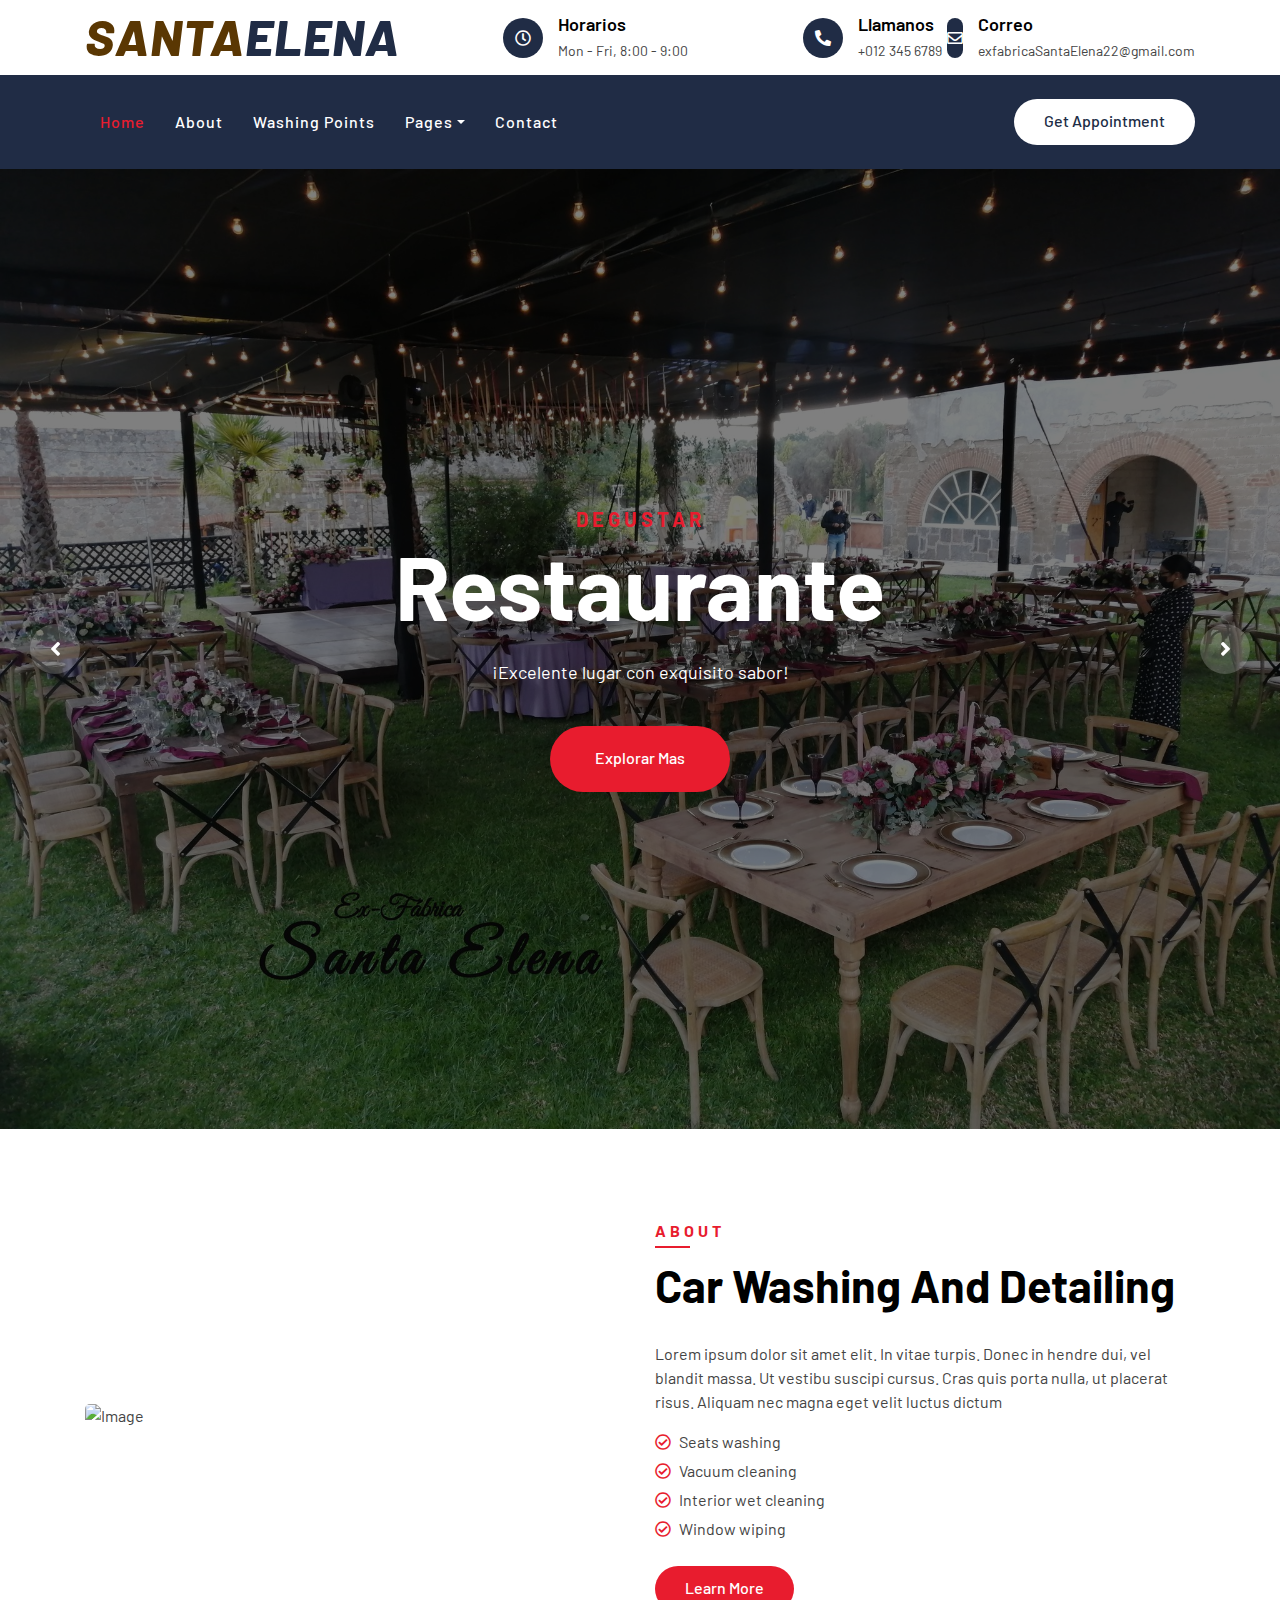
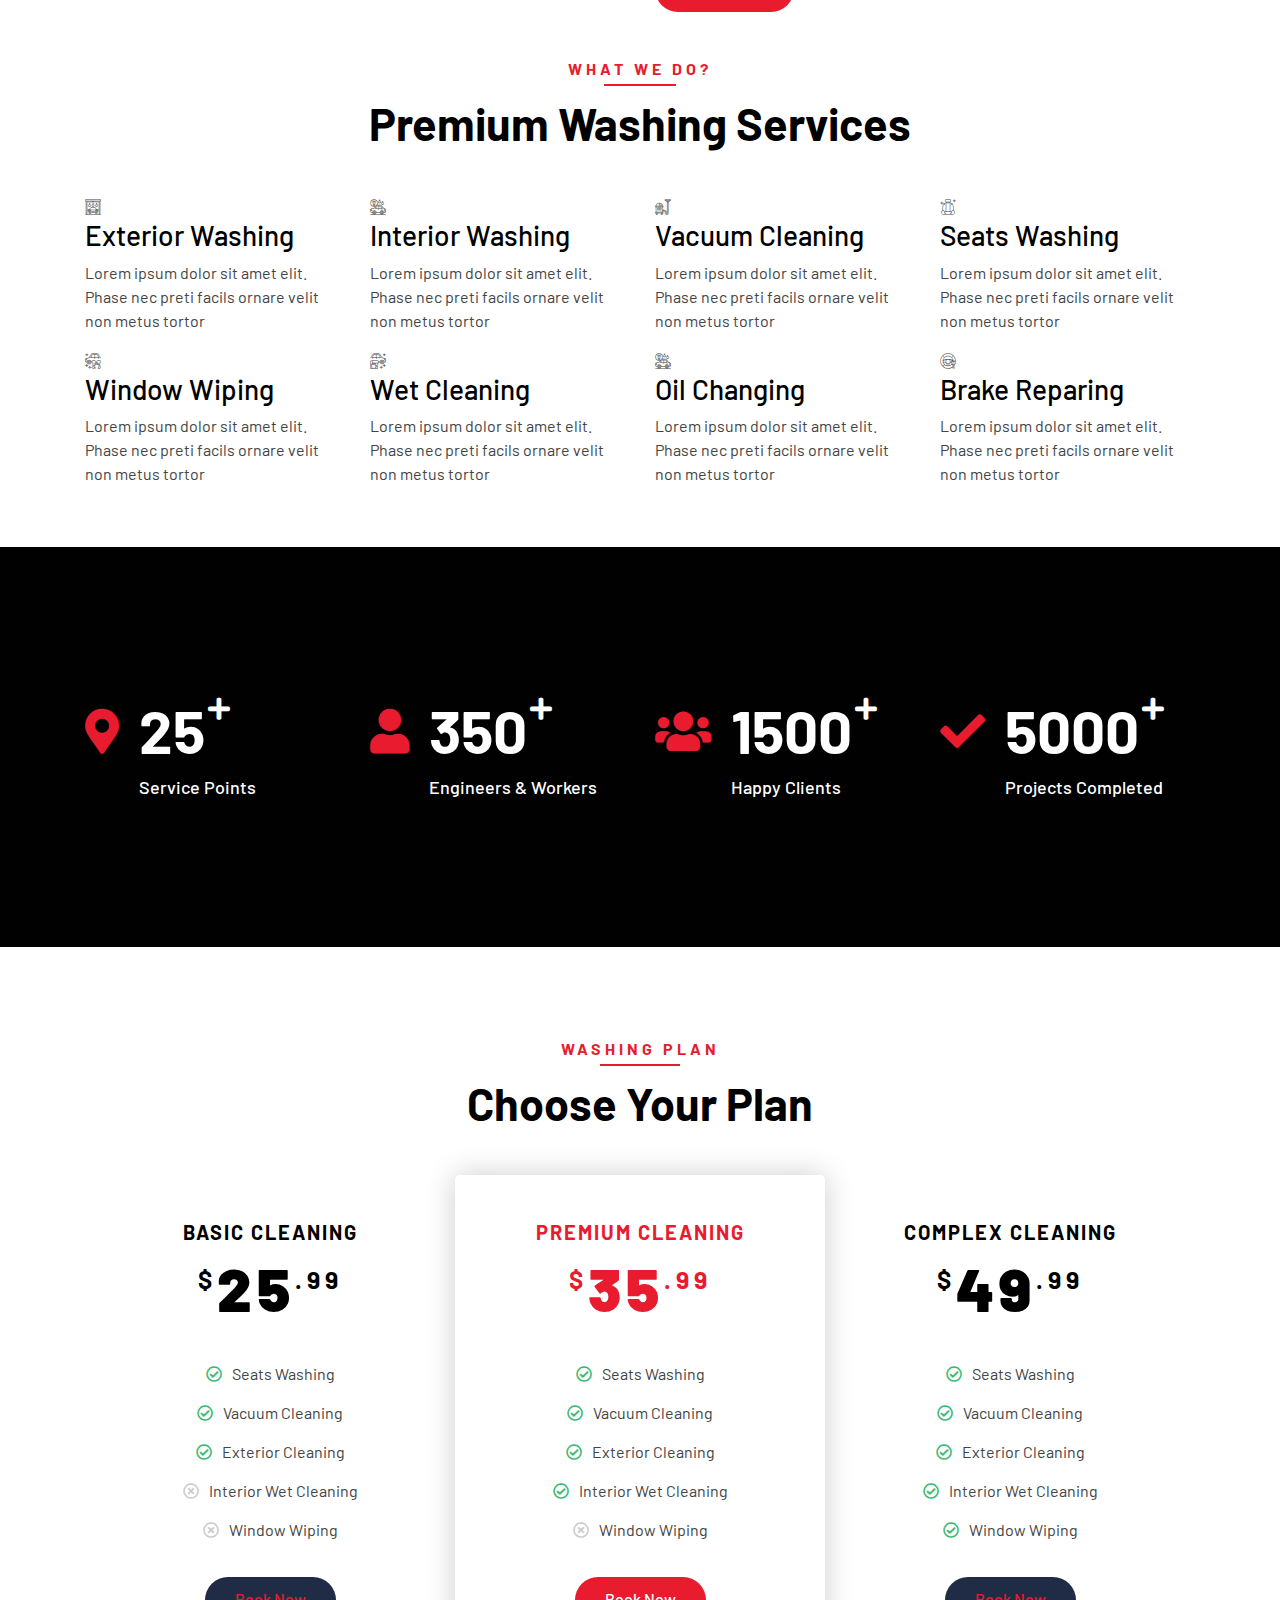
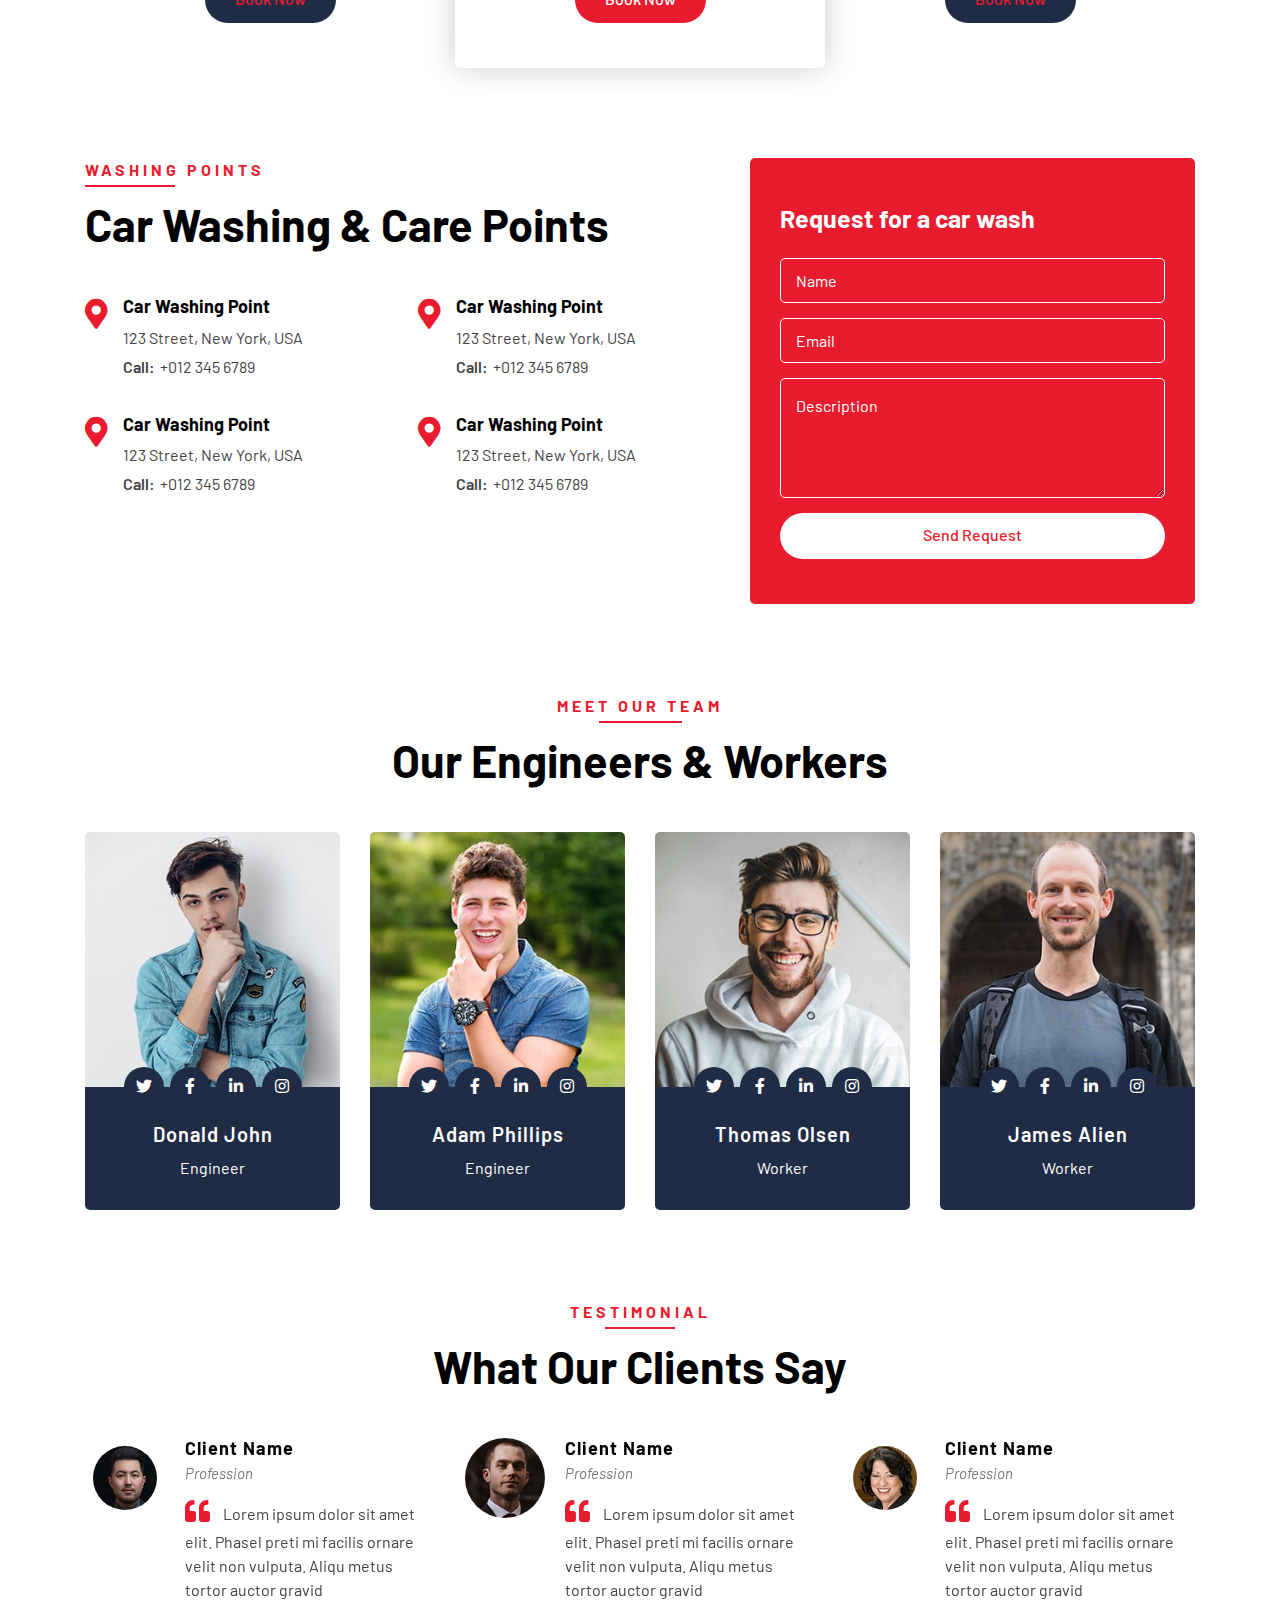
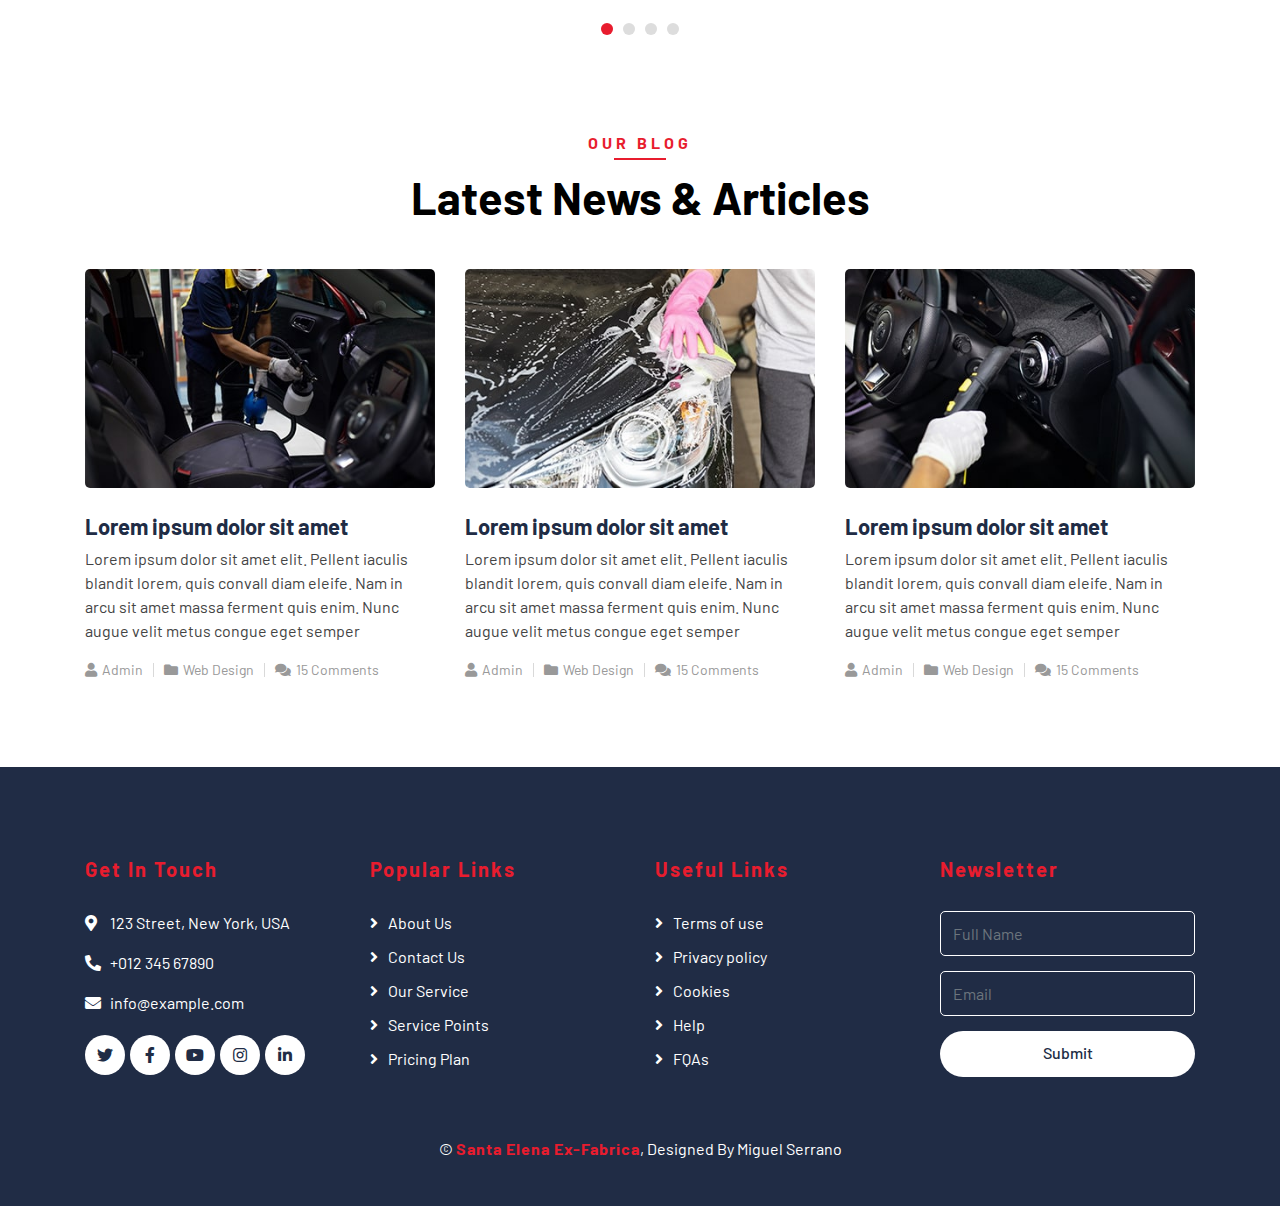
==== commit 8e117574: "go go go" ====
--- a/index.html
+++ b/index.html
@@ -4,9 +4,7 @@
         <meta charset="utf-8">
         <title>Santa elena Ex-Fabrica</title>
         <meta content="width=device-width, initial-scale=1.0" name="viewport">
-        <meta content="Free Website Template" name="keywords">
-        <meta content="Free Website Template" name="description">
-
+        
         <!-- Favicon -->
         <link href="img/favicon.ico" rel="icon">
 
@@ -45,7 +43,7 @@
                                         <i class="far fa-clock"></i>
                                     </div>
                                     <div class="top-bar-text">
-                                        <h3>Opening Hour</h3>
+                                        <h3>Horarios</h3>
                                         <p>Mon - Fri, 8:00 - 9:00</p>
                                     </div>
                                 </div>
@@ -56,7 +54,7 @@
                                         <i class="fa fa-phone-alt"></i>
                                     </div>
                                     <div class="top-bar-text">
-                                        <h3>Call Us</h3>
+                                        <h3>Llamanos</h3>
                                         <p>+012 345 6789</p>
                                     </div>
                                 </div>
@@ -67,8 +65,8 @@
                                         <i class="far fa-envelope"></i>
                                     </div>
                                     <div class="top-bar-text">
-                                        <h3>Email Us</h3>
-                                        <p>info@example.com</p>
+                                        <h3>Correo</h3>
+                                        <p>exfabricaSantaElena22@gmail.com</p>
                                     </div>
                                 </div>
                             </div>
@@ -92,7 +90,6 @@
                         <div class="navbar-nav mr-auto">
                             <a href="index.html" class="nav-item nav-link active">Home</a>
                             <a href="about.html" class="nav-item nav-link">About</a>
-                            <a href="service.html" class="nav-item nav-link">Service</a>
                             <a href="location.html" class="nav-item nav-link">Washing Points</a>
                             <div class="nav-item dropdown">
                                 <a href="#" class="nav-link dropdown-toggle" data-toggle="dropdown">Pages</a>
@@ -124,12 +121,12 @@
                             <img src="img/img5.jpg" alt="Image">
                         </div>
                         <div class="carousel-text">
-                            <h3>Washing & Detailing</h3>
+                            <h3>Degustar</h3>
                             <h1>Restaurante</h1>
                             <p>
-                                Lorem ipsum dolor sit amet elit. Phasellus ut mollis mauris. Vivamus egestas eleifend dui ac
+                                ¡Excelente lugar con exquisito sabor!
                             </p>
-                            <a class="btn btn-custom" href="">Explore More</a>
+                            <a class="btn btn-custom" href="">Explorar Mas</a>
                         </div>
                     </div>
                     <div class="carousel-item">
@@ -137,12 +134,11 @@
                             <img src="img/img4.jpg" alt="Image">
                         </div>
                         <div class="carousel-text">
-                            <h3>Washing & Detailing </h3>
+                            <h3>Organizadores</h3>
                             <h1>Eventos sociales y privados</h1>
                             <p>
-                                Morbi sagittis turpis id suscipit feugiat. Suspendisse eu augue urna. Morbi sagittis orci sodales
-                            </p>
-                            <a class="btn btn-custom" href="">Explore More</a>
+                                Para nosotros será un placer organizar el evento social de tu preferencia                            </p>
+                            <a class="btn btn-custom" href="">Explorar Mas</a>
                         </div>
                     </div>
                     <div class="carousel-item">
@@ -150,12 +146,12 @@
                             <img src="img/img3.jpg" alt="Image">
                         </div>
                         <div class="carousel-text">
-                            <h3>Washing & Detailing</h3>
+                            <h3>De fiesta en la alberca</h3>
                             <h1>Alberca Climatizada</h1>
                             <p>
-                                Sed ultrices, est eget feugiat accumsan, dui nibh egestas tortor, ut rhoncus nibh ligula euismod quam
+                                Olvídate del calor, ven a #SantaElena y disfruta de nuestra alberca techada y disfruta De Tus Vacaciones
                             </p>
-                            <a class="btn btn-custom" href="">Explore More</a>
+                            <a class="btn btn-custom" href="">Explorar Mas</a>
                         </div>
                     </div>
                 </div>
@@ -175,7 +171,7 @@
                     </div>
                     <div class="col-lg-6">
                         <div class="section-header text-left">
-                            <p>About Us</p>
+                            <p>About </p>
                             <h2>car washing and detailing</h2>
                         </div>
                         <div class="about-content">
@@ -735,7 +731,7 @@
                 </div>
             </div>
             <div class="container copyright">
-                <p>&copy; <a href="#">Your Site Name</a>, All Right Reserved. Designed By <a href="https://htmlcodex.com">HTML Codex</a></p>
+                <p>&copy; <a href="#">Santa Elena Ex-Fabrica</a>, Designed By Miguel Serrano </a></p>
             </div>
         </div>
         <!-- Footer End -->
--- a/css/style.css
+++ b/css/style.css
@@ -14,18 +14,18 @@
 h4,
 h5, 
 h6 {
-    color: #202C45;
+    color: #000000;
 }
 
 a {
-    color: #202C45;
+    color: #040507;
     transition: .3s;
 }
 
 a:hover,
 a:active,
 a:focus {
-    color: #caa914;
+    color: #000000be;
     outline: none;
     text-decoration: none;
 }
@@ -161,7 +161,7 @@
 
 .top-bar .logo h1 {
     margin: -4px 0 0 0;
-    color: #E81C2E;
+    color: #5a3703;
     font-size: 50px;
     line-height: 50px;
     font-weight: 800;
@@ -518,7 +518,7 @@
     margin-bottom: 45px;
     padding: 90px 0;
     text-align: center;
-    background: #202C45;
+    background: #0d0f14;
     border-top: 1px dotted #ffffff;
 }
 
@@ -703,30 +703,6 @@
 }
 
 
-/*******************************/
-/********* Service CSS *********/
-/*******************************/
-.service {
-    position: relative;
-    width: 100%;
-    padding: 45px 0 0 0;
-}
-
-.service .service-item {
-    position: relative;
-    width: 100%;
-    display: flex;
-    flex-direction: column;
-    margin-bottom: 45px;
-}
-
-.service .service-item i {
-    color: #202C45;
-    font-size: 75px;
-    line-height: 75px;
-    margin-bottom: 20px;
-}
-
 
 /*******************************/
 /********** Facts CSS **********/
@@ -738,7 +714,7 @@
     margin: 45px 0;
     display: flex;
     align-items: center;
-    background: #202C45;
+    background: #010101;
 }
 
 .facts .facts-item {
@@ -993,7 +969,7 @@
 
 @media(min-width: 576px) and (max-width: 991.89px) {
     .location .location-form .btn.btn-custom:hover {
-        box-shadow: inset 650px 0 0 0 #202C45;
+        box-shadow: inset 650px 0 0 0 #040405;
     }
 }
 
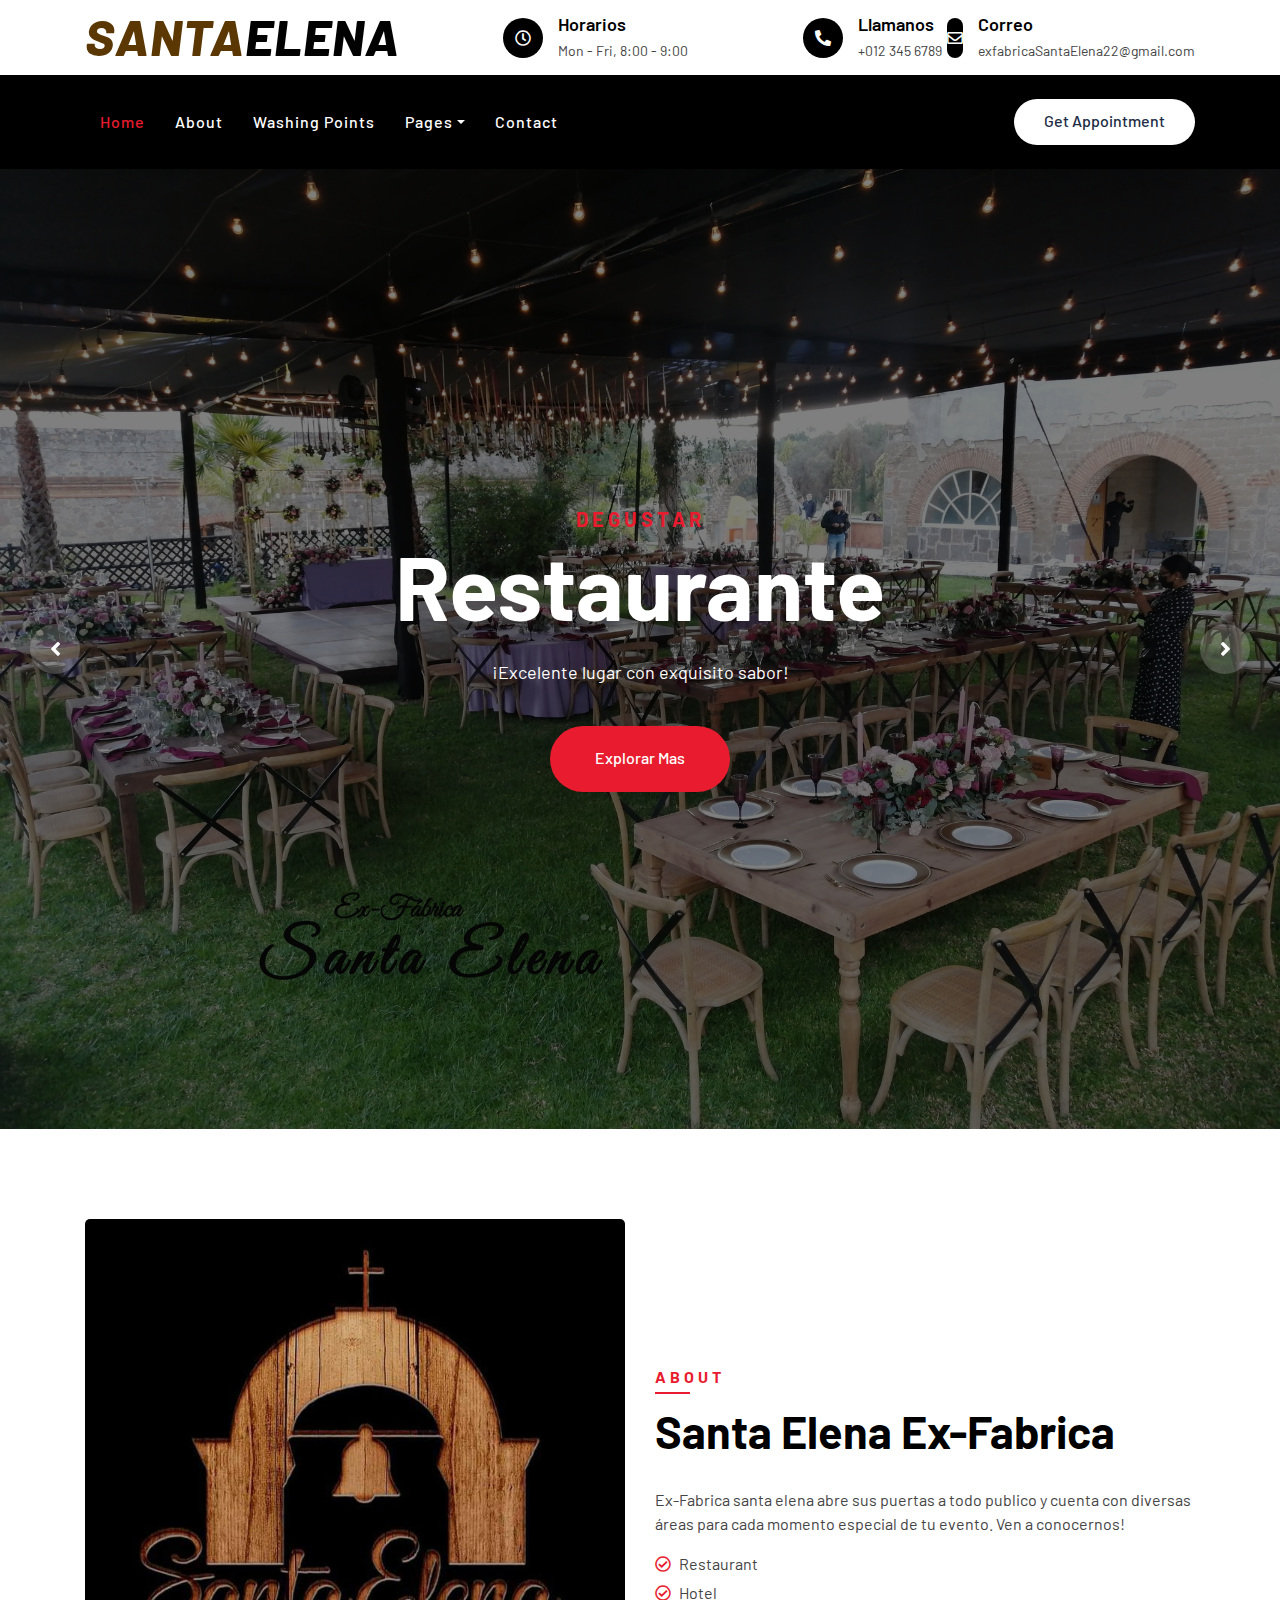
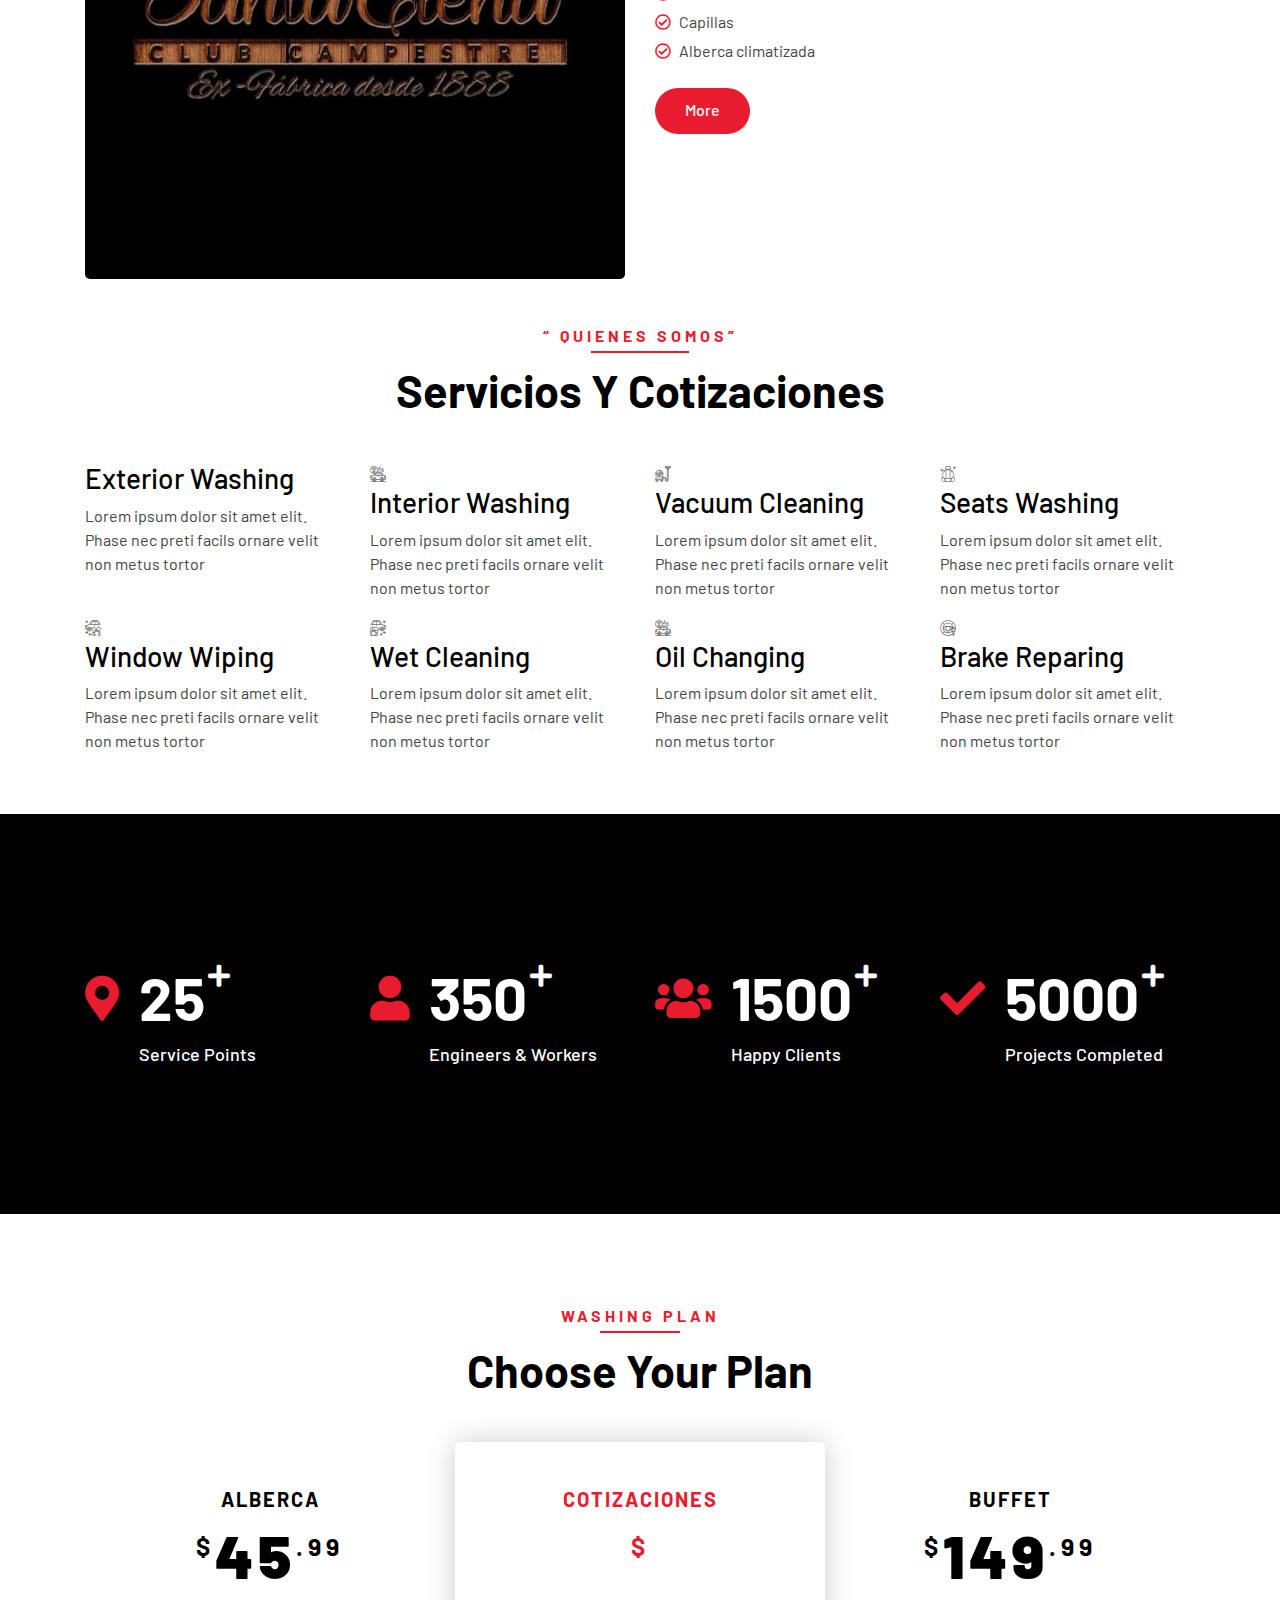
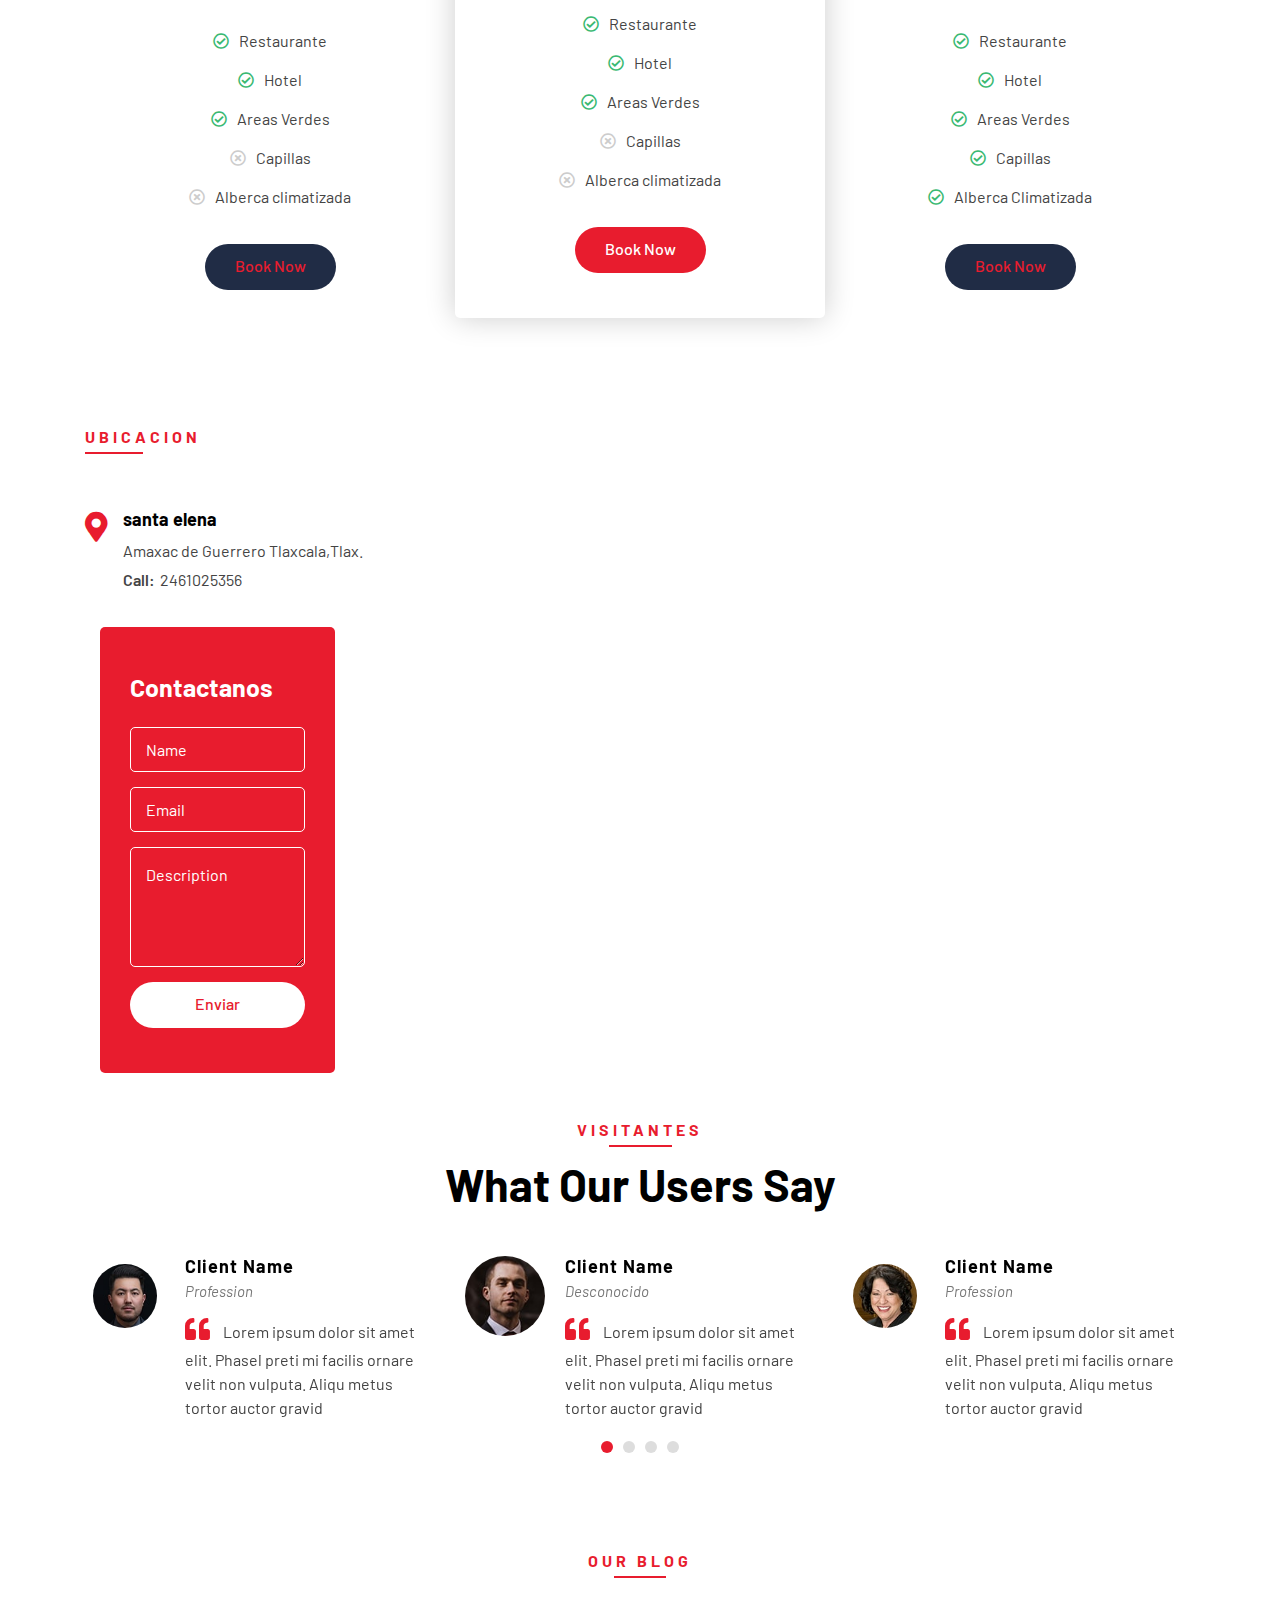
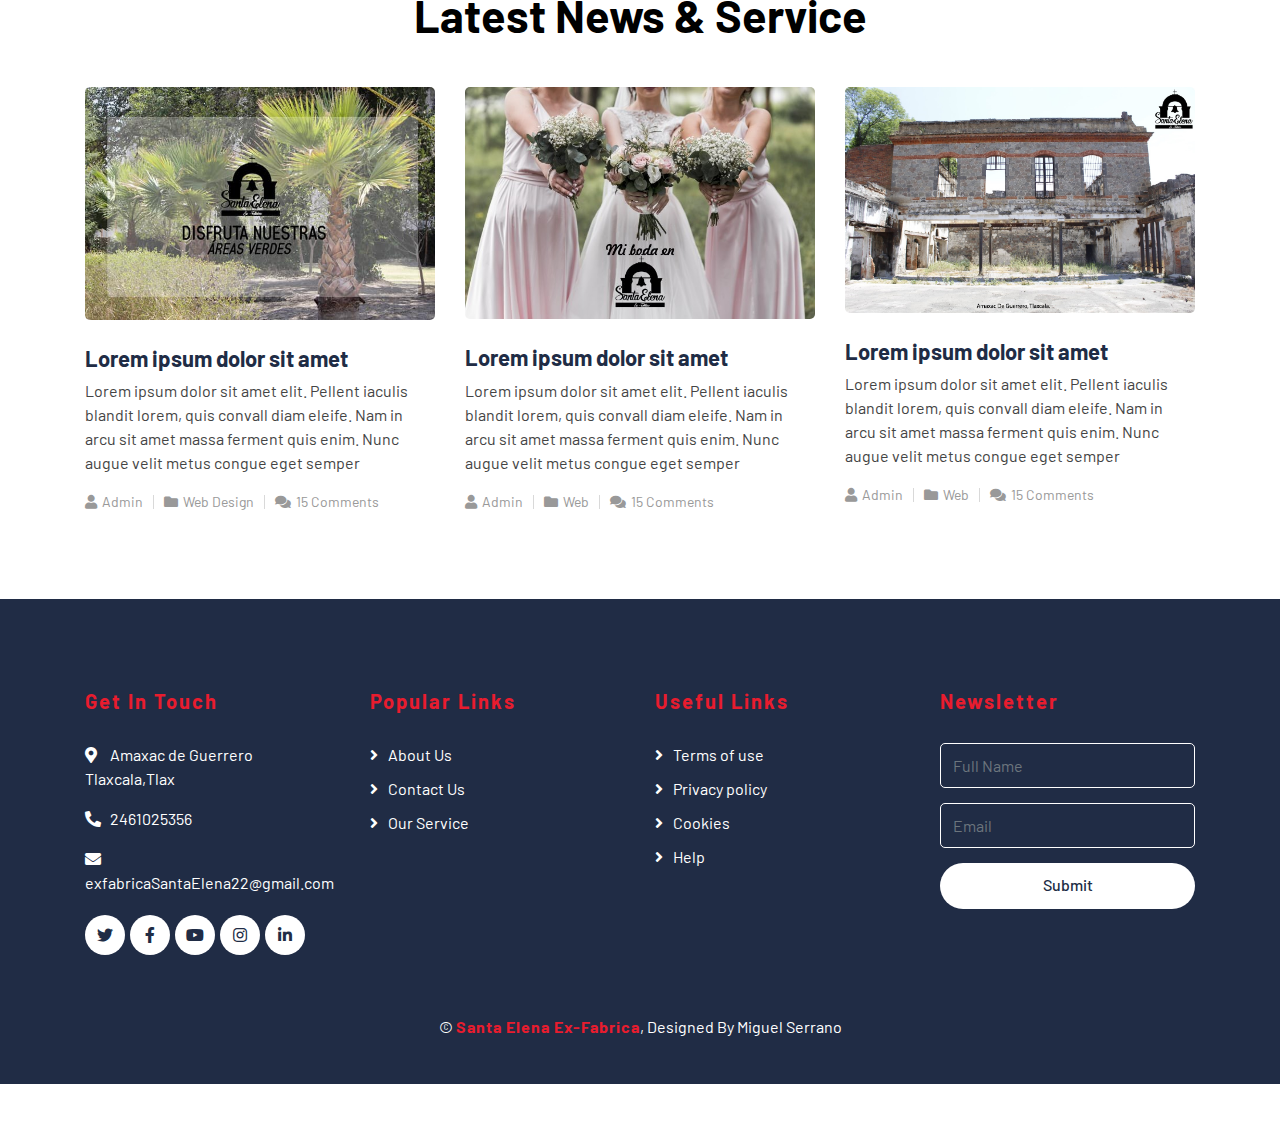
==== commit 881c4bb5: "un paso mas" ====
--- a/index.html
+++ b/index.html
@@ -166,25 +166,27 @@
                 <div class="row align-items-center">
                     <div class="col-lg-6">
                         <div class="about-img">
-                            <img src="img/about.jpg" alt="Image">
+                            <img src="img/about1.jpeg" alt="Image">
                         </div>
                     </div>
                     <div class="col-lg-6">
                         <div class="section-header text-left">
                             <p>About </p>
-                            <h2>car washing and detailing</h2>
+                            <h2>Santa Elena Ex-Fabrica</h2>
                         </div>
                         <div class="about-content">
                             <p>
-                                Lorem ipsum dolor sit amet elit. In vitae turpis. Donec in hendre dui, vel blandit massa. Ut vestibu suscipi cursus. Cras quis porta nulla, ut placerat risus. Aliquam nec magna eget velit luctus dictum
+                                Ex-Fabrica santa elena abre sus puertas a todo publico y cuenta con diversas áreas para cada momento especial de tu evento.
+                                Ven a conocernos! 
+
                             </p>
                             <ul>
-                                <li><i class="far fa-check-circle"></i>Seats washing</li>
-                                <li><i class="far fa-check-circle"></i>Vacuum cleaning</li>
-                                <li><i class="far fa-check-circle"></i>Interior wet cleaning</li>
-                                <li><i class="far fa-check-circle"></i>Window wiping</li>
+                                <li><i class="far fa-check-circle"></i>Restaurant</li>
+                                <li><i class="far fa-check-circle"></i>Hotel</li>
+                                <li><i class="far fa-check-circle"></i>Capillas<li>
+                                <li><i class="far fa-check-circle"></i>Alberca climatizada</li>
                             </ul>
-                            <a class="btn btn-custom" href="">Learn More</a>
+                            <a class="btn btn-custom" href="">More</a>
                         </div>
                     </div>
                 </div>
@@ -197,13 +199,13 @@
         <div class="service">
             <div class="container">
                 <div class="section-header text-center">
-                    <p>What We Do?</p>
-                    <h2>Premium Washing Services</h2>
+                    <p> <q> Quienes Somos</q></p>
+                    <h2>Servicios y cotizaciones</h2>
                 </div>
                 <div class="row">
                     <div class="col-lg-3 col-md-6">
                         <div class="service-item">
-                            <i class="flaticon-car-wash-1"></i>
+                            <i class="fi fi-rr-bank"></i>
                             <h3>Exterior Washing</h3>
                             <p>Lorem ipsum dolor sit amet elit. Phase nec preti facils ornare velit non metus tortor</p>
                         </div>
@@ -320,16 +322,16 @@
                     <div class="col-md-4">
                         <div class="price-item">
                             <div class="price-header">
-                                <h3>Basic Cleaning</h3>
-                                <h2><span>$</span><strong>25</strong><span>.99</span></h2>
+                                <h3>Alberca</h3>
+                                <h2><span>$</span><strong>45</strong><span>.99</span></h2>
                             </div>
                             <div class="price-body">
                                 <ul>
-                                    <li><i class="far fa-check-circle"></i>Seats Washing</li>
-                                    <li><i class="far fa-check-circle"></i>Vacuum Cleaning</li>
-                                    <li><i class="far fa-check-circle"></i>Exterior Cleaning</li>
-                                    <li><i class="far fa-times-circle"></i>Interior Wet Cleaning</li>
-                                    <li><i class="far fa-times-circle"></i>Window Wiping</li>
+                                    <li><i class="far fa-check-circle"></i>Restaurante</li>
+                                    <li><i class="far fa-check-circle"></i>Hotel</li>
+                                    <li><i class="far fa-check-circle"></i>Areas Verdes</li>
+                                    <li><i class="far fa-times-circle"></i>Capillas</li>
+                                    <li><i class="far fa-times-circle"></i>Alberca climatizada</li>
                                 </ul>
                             </div>
                             <div class="price-footer">
@@ -340,16 +342,16 @@
                     <div class="col-md-4">
                         <div class="price-item featured-item">
                             <div class="price-header">
-                                <h3>Premium Cleaning</h3>
-                                <h2><span>$</span><strong>35</strong><span>.99</span></h2>
+                                <h3>cotizaciones</h3>
+                                <h2><span>$</span><strong></strong><span></span></h2>
                             </div>
                             <div class="price-body">
                                 <ul>
-                                    <li><i class="far fa-check-circle"></i>Seats Washing</li>
-                                    <li><i class="far fa-check-circle"></i>Vacuum Cleaning</li>
-                                    <li><i class="far fa-check-circle"></i>Exterior Cleaning</li>
-                                    <li><i class="far fa-check-circle"></i>Interior Wet Cleaning</li>
-                                    <li><i class="far fa-times-circle"></i>Window Wiping</li>
+                                    <li><i class="far fa-check-circle"></i>Restaurante</li>
+                                    <li><i class="far fa-check-circle"></i>Hotel</li>
+                                    <li><i class="far fa-check-circle"></i>Areas Verdes</li>
+                                    <li><i class="far fa-times-circle"></i>Capillas</li>
+                                    <li><i class="far fa-times-circle"></i>Alberca climatizada</li>
                                 </ul>
                             </div>
                             <div class="price-footer">
@@ -360,16 +362,16 @@
                     <div class="col-md-4">
                         <div class="price-item">
                             <div class="price-header">
-                                <h3>Complex Cleaning</h3>
-                                <h2><span>$</span><strong>49</strong><span>.99</span></h2>
+                                <h3>buffet</h3>
+                                <h2><span>$</span><strong>149</strong><span>.99</span></h2>
                             </div>
                             <div class="price-body">
                                 <ul>
-                                    <li><i class="far fa-check-circle"></i>Seats Washing</li>
-                                    <li><i class="far fa-check-circle"></i>Vacuum Cleaning</li>
-                                    <li><i class="far fa-check-circle"></i>Exterior Cleaning</li>
-                                    <li><i class="far fa-check-circle"></i>Interior Wet Cleaning</li>
-                                    <li><i class="far fa-check-circle"></i>Window Wiping</li>
+                                    <li><i class="far fa-check-circle"></i>Restaurante</li>
+                                    <li><i class="far fa-check-circle"></i>Hotel</li>
+                                    <li><i class="far fa-check-circle"></i>Areas Verdes</li>
+                                    <li><i class="far fa-check-circle"></i>Capillas</li>
+                                    <li><i class="far fa-check-circle"></i>Alberca Climatizada</li>
                                 </ul>
                             </div>
                             <div class="price-footer">
@@ -389,55 +391,24 @@
                 <div class="row">
                     <div class="col-lg-7">
                         <div class="section-header text-left">
-                            <p>Washing Points</p>
-                            <h2>Car Washing & Care Points</h2>
+                            <p>Ubicacion</p>
+                            <h2></h2>
                         </div>
                         <div class="row">
                             <div class="col-md-6">
-                                <div class="location-item">
+                                <div  class="location-item">
                                     <i class="fa fa-map-marker-alt"></i>
                                     <div class="location-text">
-                                        <h3>Car Washing Point</h3>
-                                        <p>123 Street, New York, USA</p>
-                                        <p><strong>Call:</strong>+012 345 6789</p>
+                                        <h3>santa elena</h3>
+                                        <p>Amaxac de Guerrero Tlaxcala,Tlax.</p>
+                                        <p><strong>Call:</strong>2461025356</p>
                                     </div>
-                                </div>
-                            </div>
-                            <div class="col-md-6">
-                                <div class="location-item">
-                                    <i class="fa fa-map-marker-alt"></i>
-                                    <div class="location-text">
-                                        <h3>Car Washing Point</h3>
-                                        <p>123 Street, New York, USA</p>
-                                        <p><strong>Call:</strong>+012 345 6789</p>
-                                    </div>
-                                </div>
-                            </div>
-                            <div class="col-md-6">
-                                <div class="location-item">
-                                    <i class="fa fa-map-marker-alt"></i>
-                                    <div class="location-text">
-                                        <h3>Car Washing Point</h3>
-                                        <p>123 Street, New York, USA</p>
-                                        <p><strong>Call:</strong>+012 345 6789</p>
-                                    </div>
-                                </div>
-                            </div>
-                            <div class="col-md-6">
-                                <div class="location-item">
-                                    <i class="fa fa-map-marker-alt"></i>
-                                    <div class="location-text">
-                                        <h3>Car Washing Point</h3>
-                                        <p>123 Street, New York, USA</p>
-                                        <p><strong>Call:</strong>+012 345 6789</p>
-                                    </div>
-                                </div>
                             </div>
                         </div>
                     </div>
                     <div class="col-lg-5">
                         <div class="location-form">
-                            <h3>Request for a car wash</h3>
+                            <h3>Contactanos</h3>
                             <form>
                                 <div class="control-group">
                                     <input type="text" class="form-control" placeholder="Name" required="required" />
@@ -449,7 +420,7 @@
                                     <textarea class="form-control" placeholder="Description" required="required"></textarea>
                                 </div>
                                 <div>
-                                    <button class="btn btn-custom" type="submit">Send Request</button>
+                                    <button class="btn btn-custom" type="submit">Enviar</button>
                                 </div>
                             </form>
                         </div>
@@ -460,101 +431,21 @@
         <!-- Location End -->
 
 
-        <!-- Team Start -->
-        <div class="team">
-            <div class="container">
-                <div class="section-header text-center">
-                    <p>Meet Our Team</p>
-                    <h2>Our Engineers & Workers</h2>
-                </div>
-                <div class="row">
-                    <div class="col-lg-3 col-md-6">
-                        <div class="team-item">
-                            <div class="team-img">
-                                <img src="img/team-1.jpg" alt="Team Image">
-                            </div>
-                            <div class="team-text">
-                                <h2>Donald John</h2>
-                                <p>Engineer</p>
-                                <div class="team-social">
-                                    <a href=""><i class="fab fa-twitter"></i></a>
-                                    <a href=""><i class="fab fa-facebook-f"></i></a>
-                                    <a href=""><i class="fab fa-linkedin-in"></i></a>
-                                    <a href=""><i class="fab fa-instagram"></i></a>
-                                </div>
-                            </div>
-                        </div>
-                    </div>
-                    <div class="col-lg-3 col-md-6">
-                        <div class="team-item">
-                            <div class="team-img">
-                                <img src="img/team-2.jpg" alt="Team Image">
-                            </div>
-                            <div class="team-text">
-                                <h2>Adam Phillips</h2>
-                                <p>Engineer</p>
-                                <div class="team-social">
-                                    <a href=""><i class="fab fa-twitter"></i></a>
-                                    <a href=""><i class="fab fa-facebook-f"></i></a>
-                                    <a href=""><i class="fab fa-linkedin-in"></i></a>
-                                    <a href=""><i class="fab fa-instagram"></i></a>
-                                </div>
-                            </div>
-                        </div>
-                    </div>
-                    <div class="col-lg-3 col-md-6">
-                        <div class="team-item">
-                            <div class="team-img">
-                                <img src="img/team-3.jpg" alt="Team Image">
-                            </div>
-                            <div class="team-text">
-                                <h2>Thomas Olsen</h2>
-                                <p>Worker</p>
-                                <div class="team-social">
-                                    <a href=""><i class="fab fa-twitter"></i></a>
-                                    <a href=""><i class="fab fa-facebook-f"></i></a>
-                                    <a href=""><i class="fab fa-linkedin-in"></i></a>
-                                    <a href=""><i class="fab fa-instagram"></i></a>
-                                </div>
-                            </div>
-                        </div>
-                    </div>
-                    <div class="col-lg-3 col-md-6">
-                        <div class="team-item">
-                            <div class="team-img">
-                                <img src="img/team-4.jpg" alt="Team Image">
-                            </div>
-                            <div class="team-text">
-                                <h2>James Alien</h2>
-                                <p>Worker</p>
-                                <div class="team-social">
-                                    <a href=""><i class="fab fa-twitter"></i></a>
-                                    <a href=""><i class="fab fa-facebook-f"></i></a>
-                                    <a href=""><i class="fab fa-linkedin-in"></i></a>
-                                    <a href=""><i class="fab fa-instagram"></i></a>
-                                </div>
-                            </div>
-                        </div>
-                    </div>
-                </div>
-            </div>
-        </div>
-        <!-- Team End -->
-        
+       
         
         <!-- Testimonial Start -->
         <div class="testimonial">
             <div class="container">
                 <div class="section-header text-center">
-                    <p>Testimonial</p>
-                    <h2>What our clients say</h2>
+                    <p>Visitantes</p>
+                    <h2>What our users say</h2>
                 </div>
                 <div class="owl-carousel testimonials-carousel">
                     <div class="testimonial-item">
                         <img src="img/testimonial-1.jpg" alt="Image">
                         <div class="testimonial-text">
                             <h3>Client Name</h3>
-                            <h4>Profession</h4>
+                            <h4>Desconocido</h4>
                             <p>
                                 Lorem ipsum dolor sit amet elit. Phasel preti mi facilis ornare velit non vulputa. Aliqu metus tortor auctor gravid
                             </p>
@@ -601,7 +492,7 @@
             <div class="container">
                 <div class="section-header text-center">
                     <p>Our Blog</p>
-                    <h2>Latest news & articles</h2>
+                    <h2>Latest news & service</h2>
                 </div>
                 <div class="row">
                     <div class="col-lg-4">
@@ -611,7 +502,7 @@
                                 <div class="meta-date">
                                     <span>01</span>
                                     <strong>Jan</strong>
-                                    <span>2045</span>
+                                    <span>2022</span>
                                 </div>
                             </div>
                             <div class="blog-text">
@@ -633,8 +524,8 @@
                                 <img src="img/blog-2.jpg" alt="Image">
                                 <div class="meta-date">
                                     <span>01</span>
-                                    <strong>Jan</strong>
-                                    <span>2045</span>
+                                    <strong>may</strong>
+                                    <span>2022</span>
                                 </div>
                             </div>
                             <div class="blog-text">
@@ -645,7 +536,7 @@
                             </div>
                             <div class="blog-meta">
                                 <p><i class="fa fa-user"></i><a href="">Admin</a></p>
-                                <p><i class="fa fa-folder"></i><a href="">Web Design</a></p>
+                                <p><i class="fa fa-folder"></i><a href="">Web </a></p>
                                 <p><i class="fa fa-comments"></i><a href="">15 Comments</a></p>
                             </div>
                         </div>
@@ -656,8 +547,8 @@
                                 <img src="img/blog-3.jpg" alt="Image">
                                 <div class="meta-date">
                                     <span>01</span>
-                                    <strong>Jan</strong>
-                                    <span>2045</span>
+                                    <strong>Juni</strong>
+                                    <span>2022</span>
                                 </div>
                             </div>
                             <div class="blog-text">
@@ -668,7 +559,7 @@
                             </div>
                             <div class="blog-meta">
                                 <p><i class="fa fa-user"></i><a href="">Admin</a></p>
-                                <p><i class="fa fa-folder"></i><a href="">Web Design</a></p>
+                                <p><i class="fa fa-folder"></i><a href="">Web</a></p>
                                 <p><i class="fa fa-comments"></i><a href="">15 Comments</a></p>
                             </div>
                         </div>
@@ -686,9 +577,9 @@
                     <div class="col-lg-3 col-md-6">
                         <div class="footer-contact">
                             <h2>Get In Touch</h2>
-                            <p><i class="fa fa-map-marker-alt"></i>123 Street, New York, USA</p>
-                            <p><i class="fa fa-phone-alt"></i>+012 345 67890</p>
-                            <p><i class="fa fa-envelope"></i>info@example.com</p>
+                            <p><i class="fa fa-map-marker-alt"></i>Amaxac de Guerrero Tlaxcala,Tlax</p>
+                            <p><i class="fa fa-phone-alt"></i>2461025356</p>
+                            <p><i class="fa fa-envelope"></i>exfabricaSantaElena22@gmail.com</p>
                             <div class="footer-social">
                                 <a class="btn" href=""><i class="fab fa-twitter"></i></a>
                                 <a class="btn" href=""><i class="fab fa-facebook-f"></i></a>
@@ -704,8 +595,6 @@
                             <a href="">About Us</a>
                             <a href="">Contact Us</a>
                             <a href="">Our Service</a>
-                            <a href="">Service Points</a>
-                            <a href="">Pricing Plan</a>
                         </div>
                     </div>
                     <div class="col-lg-3 col-md-6">
@@ -715,7 +604,6 @@
                             <a href="">Privacy policy</a>
                             <a href="">Cookies</a>
                             <a href="">Help</a>
-                            <a href="">FQAs</a>
                         </div>
                     </div>
                     <div class="col-lg-3 col-md-6">
--- a/css/style.css
+++ b/css/style.css
@@ -170,7 +170,7 @@
 }
 
 .top-bar .logo h1 span {
-    color: #202C45;
+    color: #020203;
 }
 
 .top-bar .logo img {
@@ -190,8 +190,8 @@
     display: flex;
     align-items: center;
     justify-content: center;
-    background: #202C45;
-    border-radius: 40px;
+    background: #000000;
+    border-radius: 40px;s
 }
 
 .top-bar .top-bar-icon i {
@@ -228,7 +228,7 @@
 /**********************************/
 .nav-bar {
     position: relative;
-    background: #202C45;
+    background: #000000;
 }
 
 .nav-bar.nav-sticky {
@@ -242,7 +242,7 @@
 
 .nav-bar .navbar {
     padding: 20px 0;
-    background: #202C45 !important;
+    background: #000000 !important;
     transition: .3s;
 }
 
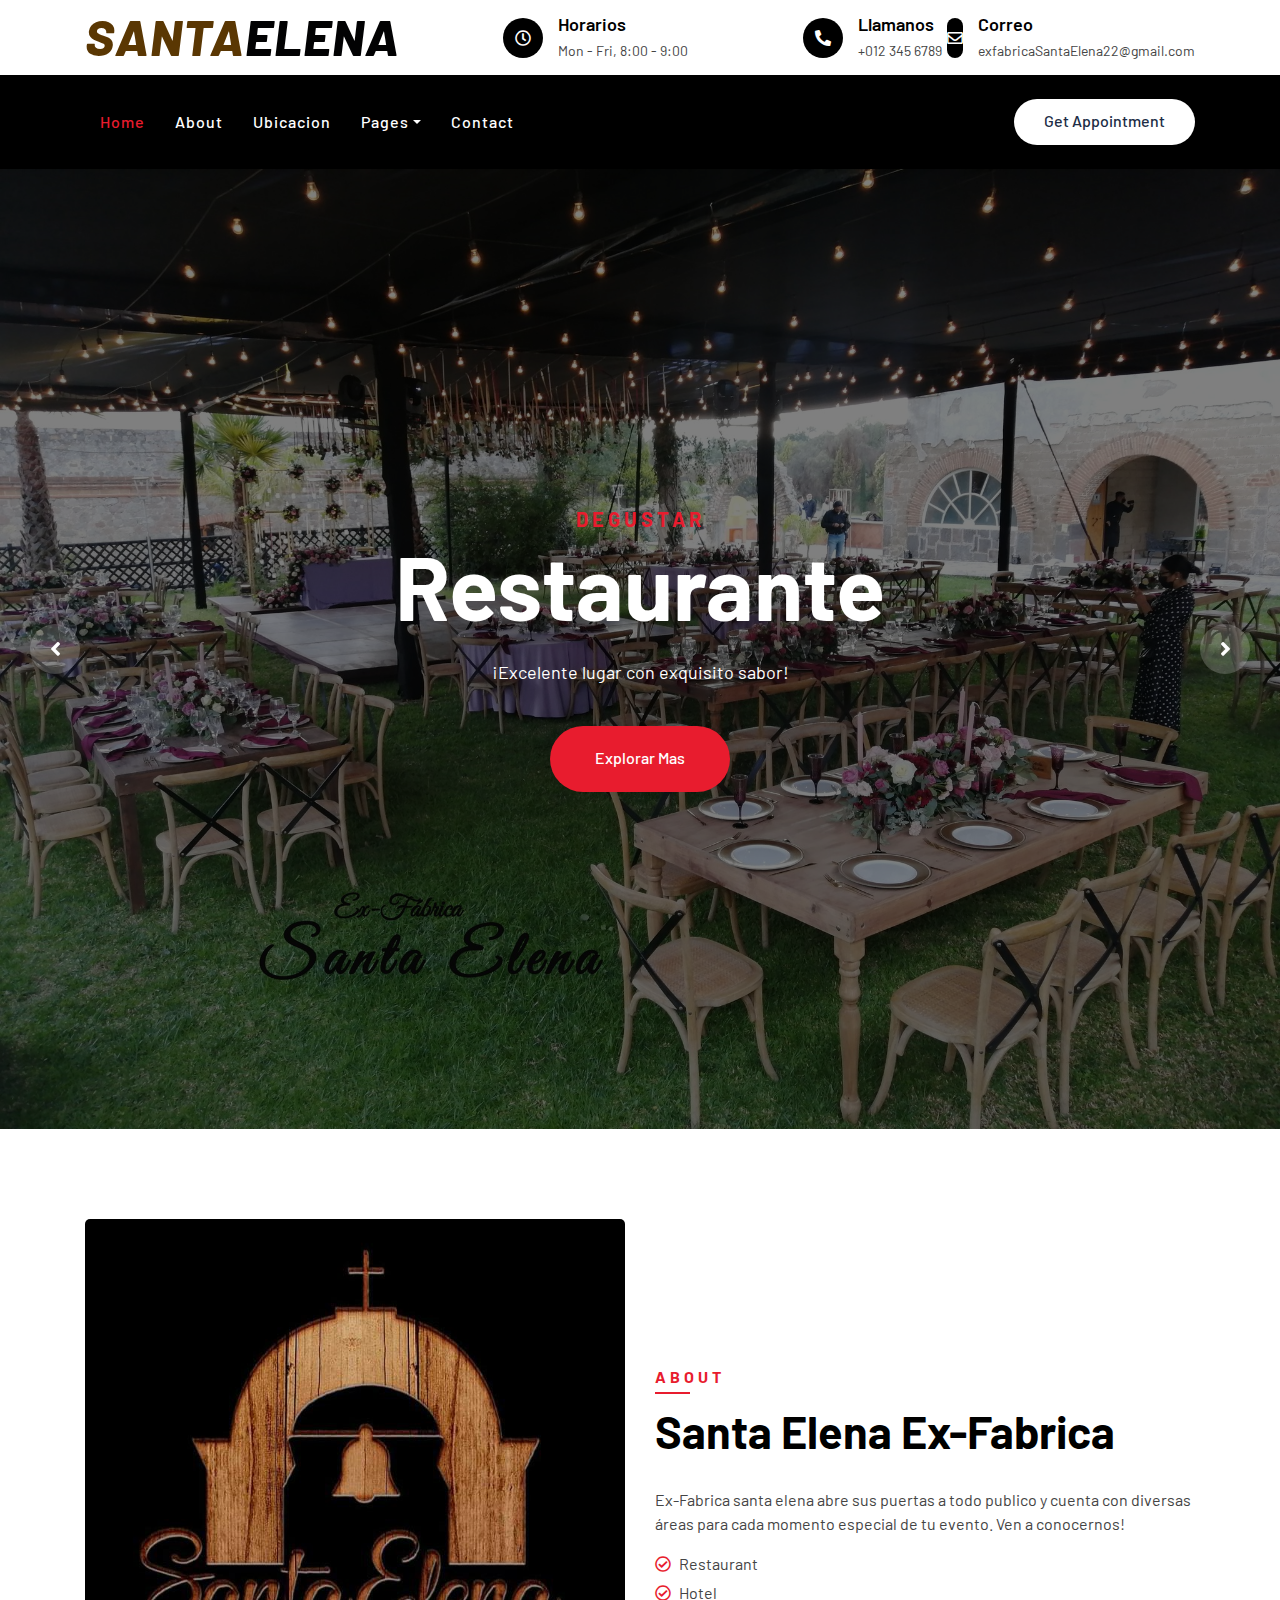
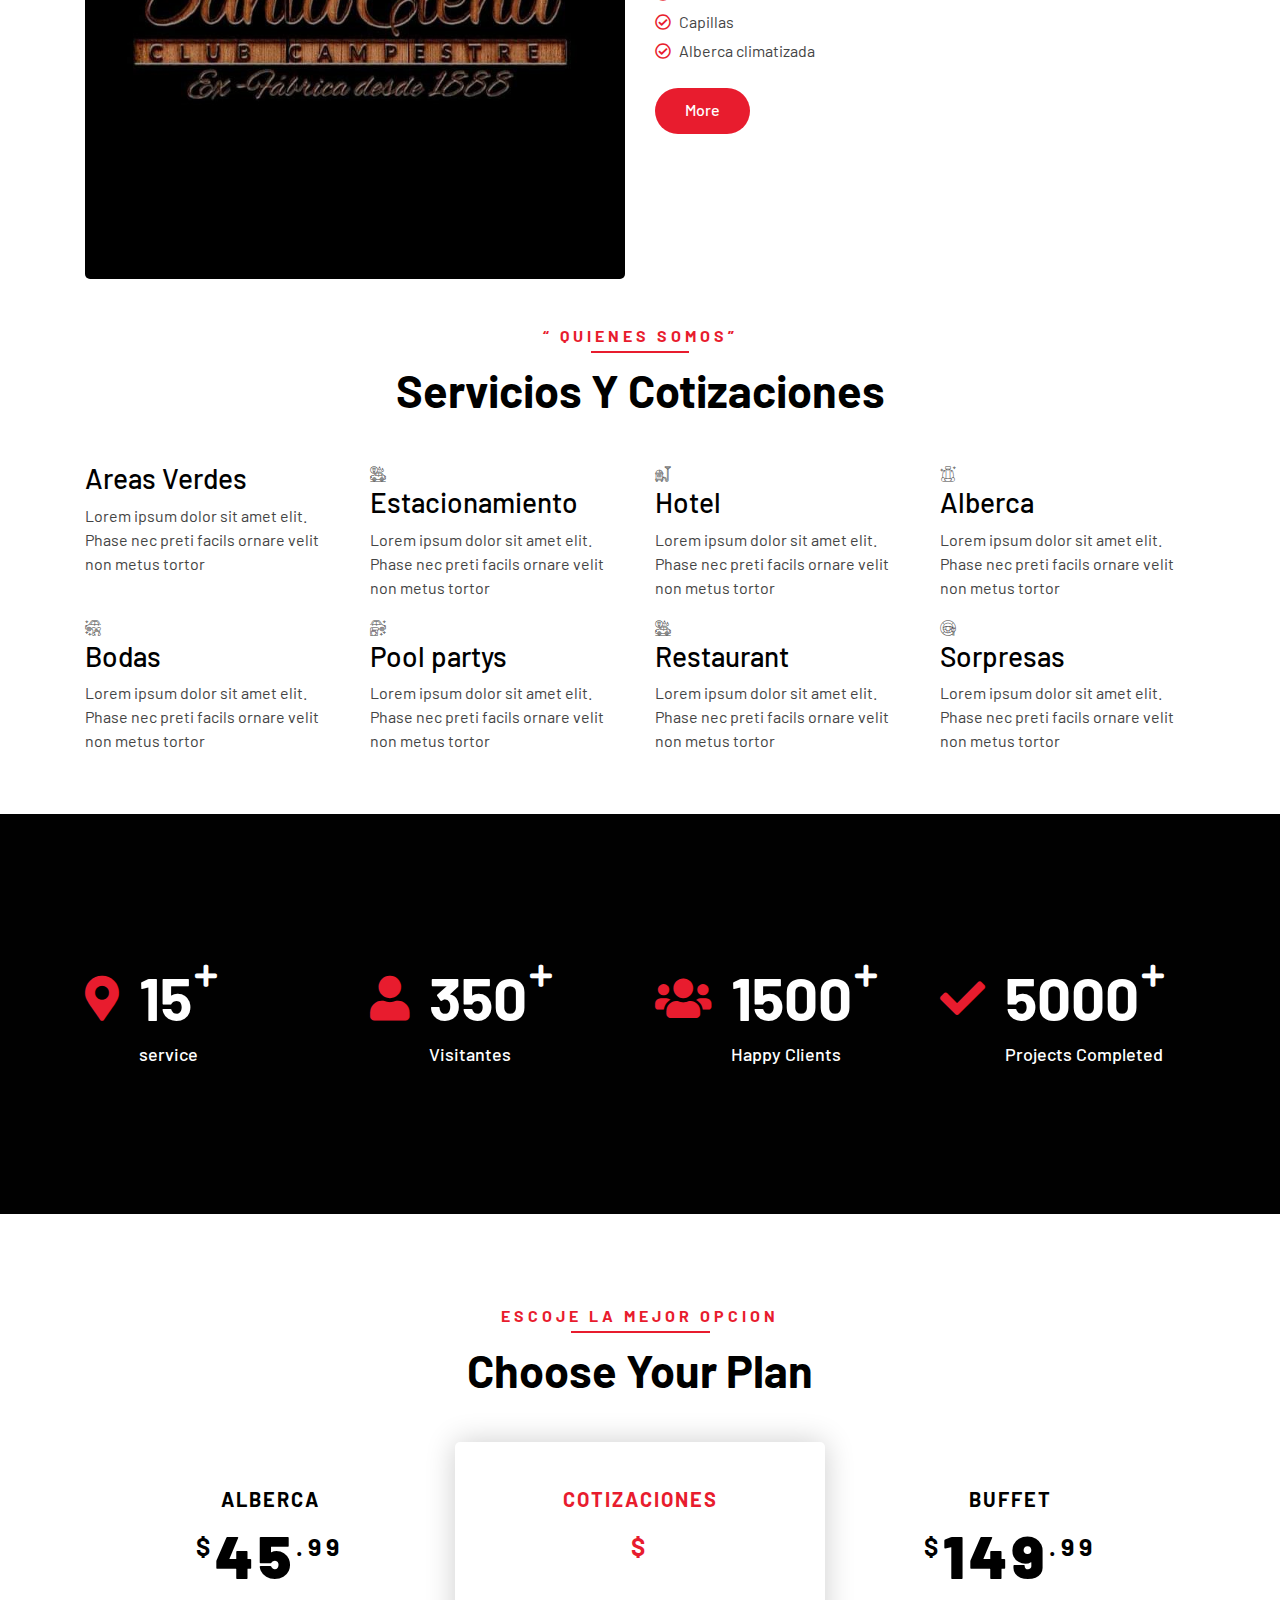
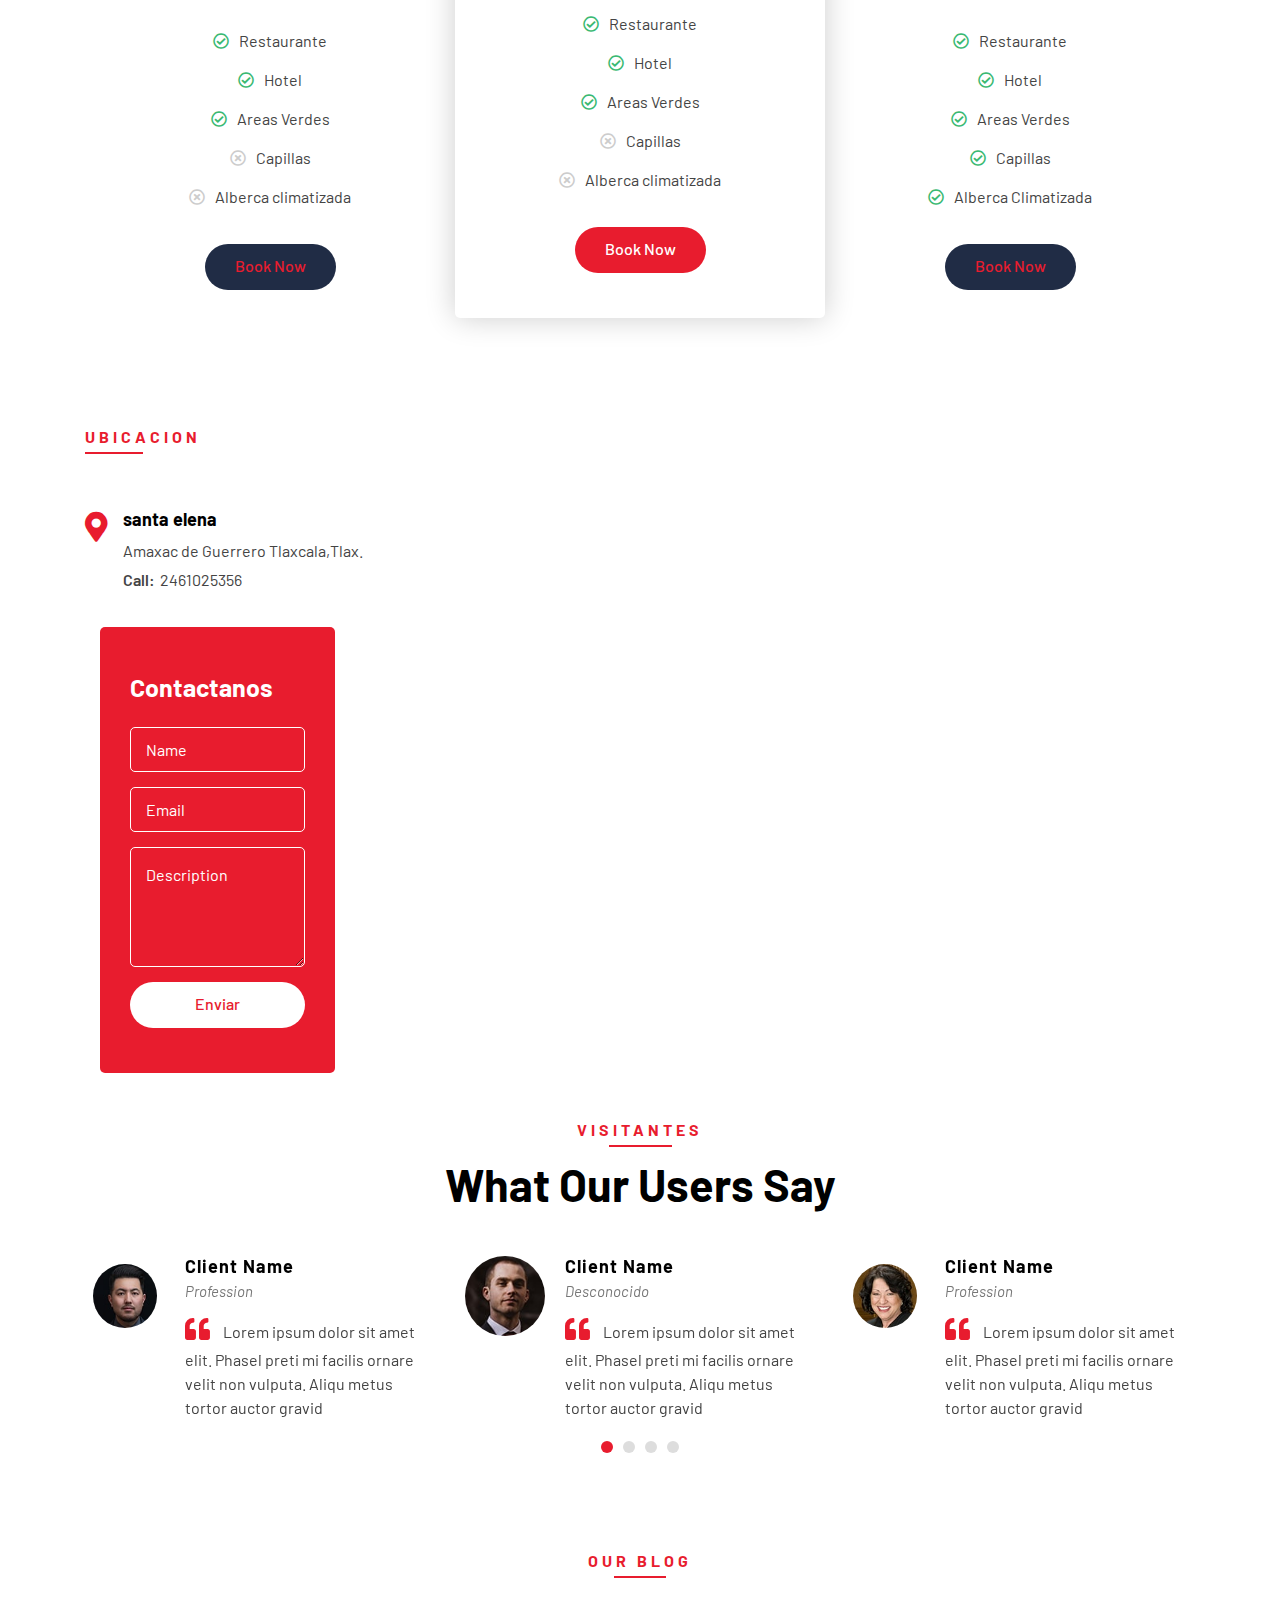
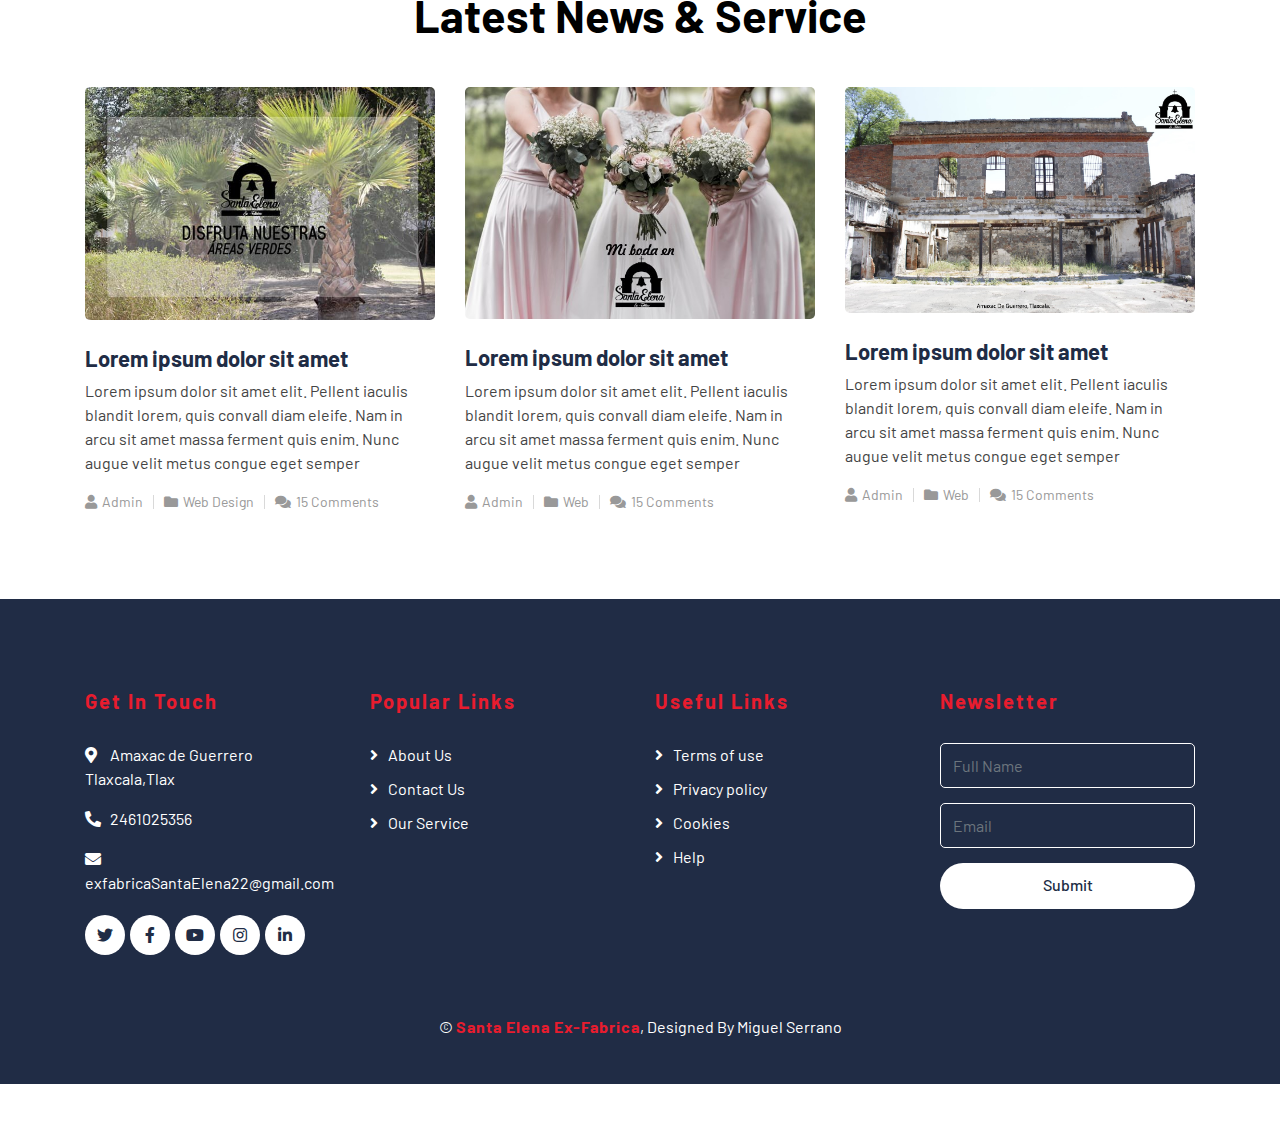
==== commit 61414dc8: "ya quedo" ====
--- a/index.html
+++ b/index.html
@@ -90,13 +90,12 @@
                         <div class="navbar-nav mr-auto">
                             <a href="index.html" class="nav-item nav-link active">Home</a>
                             <a href="about.html" class="nav-item nav-link">About</a>
-                            <a href="location.html" class="nav-item nav-link">Washing Points</a>
+                            <a href="location.html" class="nav-item nav-link">Ubicacion</a>
                             <div class="nav-item dropdown">
                                 <a href="#" class="nav-link dropdown-toggle" data-toggle="dropdown">Pages</a>
                                 <div class="dropdown-menu">
                                     <a href="blog.html" class="dropdown-item">Blog Grid</a>
                                     <a href="single.html" class="dropdown-item">Detail Page</a>
-                                    <a href="team.html" class="dropdown-item">Team Member</a>
                                     <a href="booking.html" class="dropdown-item">Schedule Booking</a>
                                 </div>
                             </div>
@@ -206,56 +205,56 @@
                     <div class="col-lg-3 col-md-6">
                         <div class="service-item">
                             <i class="fi fi-rr-bank"></i>
-                            <h3>Exterior Washing</h3>
+                            <h3>Areas Verdes</h3>
                             <p>Lorem ipsum dolor sit amet elit. Phase nec preti facils ornare velit non metus tortor</p>
                         </div>
                     </div>
                     <div class="col-lg-3 col-md-6">
                         <div class="service-item">
                             <i class="flaticon-car-wash"></i>
-                            <h3>Interior Washing</h3>
+                            <h3>Estacionamiento</h3>
                             <p>Lorem ipsum dolor sit amet elit. Phase nec preti facils ornare velit non metus tortor</p>
                         </div>
                     </div>
                     <div class="col-lg-3 col-md-6">
                         <div class="service-item">
                             <i class="flaticon-vacuum-cleaner"></i>
-                            <h3>Vacuum Cleaning</h3>
+                            <h3>Hotel</h3>
                             <p>Lorem ipsum dolor sit amet elit. Phase nec preti facils ornare velit non metus tortor</p>
                         </div>
                     </div>
                     <div class="col-lg-3 col-md-6">
                         <div class="service-item">
                             <i class="flaticon-seat"></i>
-                            <h3>Seats Washing</h3>
+                            <h3>Alberca</h3>
                             <p>Lorem ipsum dolor sit amet elit. Phase nec preti facils ornare velit non metus tortor</p>
                         </div>
                     </div>
                     <div class="col-lg-3 col-md-6">
                         <div class="service-item">
                             <i class="flaticon-car-service"></i>
-                            <h3>Window Wiping</h3>
+                            <h3>Bodas</h3>
                             <p>Lorem ipsum dolor sit amet elit. Phase nec preti facils ornare velit non metus tortor</p>
                         </div>
                     </div>
                     <div class="col-lg-3 col-md-6">
                         <div class="service-item">
                             <i class="flaticon-car-service-2"></i>
-                            <h3>Wet Cleaning</h3>
+                            <h3>Pool partys</h3>
                             <p>Lorem ipsum dolor sit amet elit. Phase nec preti facils ornare velit non metus tortor</p>
                         </div>
                     </div>
                     <div class="col-lg-3 col-md-6">
                         <div class="service-item">
                             <i class="flaticon-car-wash"></i>
-                            <h3>Oil Changing</h3>
+                            <h3>Restaurant</h3>
                             <p>Lorem ipsum dolor sit amet elit. Phase nec preti facils ornare velit non metus tortor</p>
                         </div>
                     </div>
                     <div class="col-lg-3 col-md-6">
                         <div class="service-item">
                             <i class="flaticon-brush-1"></i>
-                            <h3>Brake Reparing</h3>
+                            <h3>Sorpresas</h3>
                             <p>Lorem ipsum dolor sit amet elit. Phase nec preti facils ornare velit non metus tortor</p>
                         </div>
                     </div>
@@ -273,8 +272,8 @@
                         <div class="facts-item">
                             <i class="fa fa-map-marker-alt"></i>
                             <div class="facts-text">
-                                <h3 data-toggle="counter-up">25</h3>
-                                <p>Service Points</p>
+                                <h3 data-toggle="counter-up">15</h3>
+                                <p>service</p>
                             </div>
                         </div>
                     </div>
@@ -283,7 +282,7 @@
                             <i class="fa fa-user"></i>
                             <div class="facts-text">
                                 <h3 data-toggle="counter-up">350</h3>
-                                <p>Engineers & Workers</p>
+                                <p>Visitantes</p>
                             </div>
                         </div>
                     </div>
@@ -315,7 +314,7 @@
         <div class="price">
             <div class="container">
                 <div class="section-header text-center">
-                    <p>Washing Plan</p>
+                    <p>Escoje la mejor opcion</p>
                     <h2>Choose Your Plan</h2>
                 </div>
                 <div class="row">
